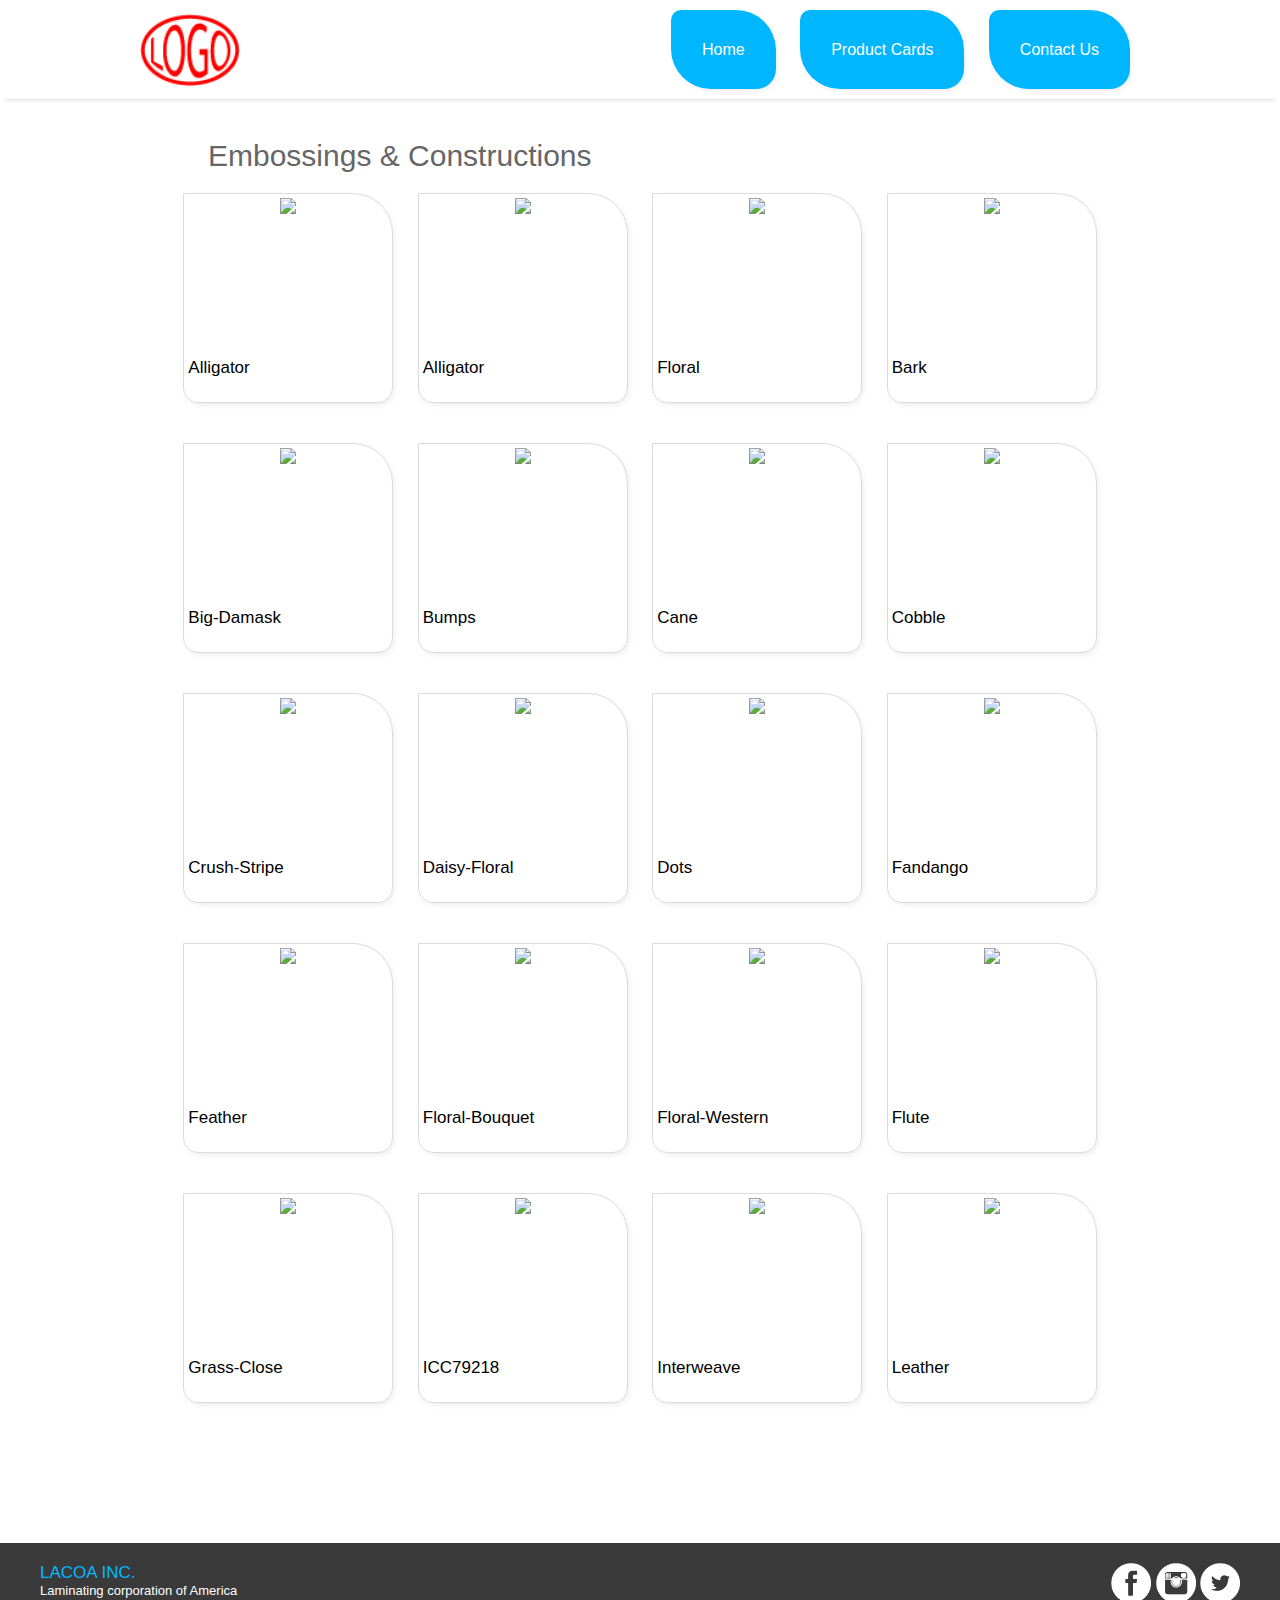
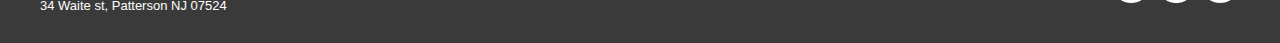
==== product.html @ 24aeb46d "Uploading preview" ====
<!DOCTYPE html>
<html>
	<head>
		<title>LACOA, Inc.</title>
		<meta name="description" content="Lacoa, Inc. We laminate and emboss materials suitable for the belt, binding, wall covering, loose-leaf, garment, display, applications and specialty items industries.">
		<meta charset="UTF-8">
		<link rel="stylesheet" href="style.css">
		<link rel="stylesheet" href="animate.css">
		<link rel="stylesheet" href="lightbox/css/lightbox.css">
	</head>
	<script type="text/javascript" src="https://cdnjs.cloudflare.com/ajax/libs/wow/1.1.2/wow.min.js"></script>
	<script>
		 new WOW().init();
	</script>
	<script src="lightbox/js/jquery-1.11.0.min.js"></script>
	<script src="lightbox/js/lightbox.min.js"></script>
	<body>
		<div id="header">
			<div id="nav">
					<div id="logo">
						<img src="images/logo.png" width="100px" alt="logo" />
					</div> <!-- ENd of #logo -->
					<div id="blues">
						<a id="large" href="index.html">Home</a>
						<a id="large" href="product.html">Product Cards</a>
						<a id="large" href="contact.html">Contact Us</a>
					</div>
			</div> <!--END of #nav-->
		</div><!--END of #header -->
		<div id="content">
			<div id="productSection">
				<p id="productTitle">Embossings & Constructions</p>
				<p id="productDescription"></p>
				<div id="productContainer">
						<div id="cards">
							<div class="imgBox">
								<a href="images/round1/alligatorSW-(c).jpg" data-lightbox="Embossings & Constructions" data-title="Alligator">
								<img src="images/round1/alligatorSW-(c).jpg" atl="Alligator" class="cardsImg"/></a>
							</div><!-- END of .imgBox -->
							<p id="cardDes">Alligator</p>
						</div><!--END of #cards-->
					<div id="cards">
						<div class="imgBox">
							<a href="images/round1/alligatorSW.jpg" data-lightbox="Embossings & Constructions" data-title="Alligator">
								<img src="images/round1/alligatorSW.jpg" atl="Alligator" class="cardsImg"/></a>
						</div><!-- END of .imgBox -->
						<p id="cardDes">Alligator</p>
					</div><!--END of #cards-->
					<div id="cards">
						<div class="imgBox">
							<img src="images/round1/aztec-floral.jpg" atl="Floral" class="cardsImg"/>
						</div><!-- END of .imgBox -->
						<p id="cardDes">Floral</p>
					</div><!--END of #cards-->
					<div id="cards">
						<div class="imgBox">
							<img src="images/round1/bark.jpg" atl="Bark" class="cardsImg"/>
						</div><!-- END of .imgBox -->
						<p id="cardDes">Bark</p>
					</div><!--END of #cards-->
					<div id="cards">
						<div class="imgBox">
							<img src="images/round1/big-damask.jpg" atl="Big-Damask" class="cardsImg"/>
						</div><!-- END of .imgBox -->
						<p id="cardDes">Big-Damask</p>
					</div><!--END of #cards-->
					<div id="cards">
						<div class="imgBox">
							<img src="images/round1/bumps.jpg" atl="Bumps" class="cardsImg"/>
						</div><!-- END of .imgBox -->
						<p id="cardDes">Bumps</p>
					</div><!--END of #cards-->
					<div id="cards">
						<div class="imgBox">
							<img src="images/round1/cane.jpg" atl="Cane" class="cardsImg"/>
						</div><!-- END of .imgBox -->
						<p id="cardDes">Cane</p>
					</div><!--END of #cards-->
					<div id="cards">
						<div class="imgBox">
							<img src="images/round1/cobble.jpg" atl="Cobble" class="cardsImg"/>
						</div><!-- END of .imgBox -->
						<p id="cardDes">Cobble</p>
					</div><!--END of #cards-->
					<div id="cards">
						<div class="imgBox">
							<img src="images/round1/crush-stripe.jpg" atl="Crush-stripe" class="cardsImg"/>
						</div><!-- END of .imgBox -->
						<p id="cardDes">Crush-Stripe</p>
					</div><!--END of #cards-->
					<div id="cards">
						<div class="imgBox">
							<img src="images/round1/daisy-floral.jpg" atl="Daisy-Floral" class="cardsImg"/>
						</div><!-- END of .imgBox -->
						<p id="cardDes">Daisy-Floral</p>
					</div><!--END of #cards-->
					<div id="cards">
						<div class="imgBox">
							<img src="images/round1/dots.jpg" atl="Dots" class="cardsImg"/>
						</div><!-- END of .imgBox -->
						<p id="cardDes">Dots</p>
					</div><!--END of #cards-->
					<div id="cards">
						<div class="imgBox">
							<img src="images/round1/fandango.jpg" atl="Fandango" class="cardsImg"/>
						</div><!-- END of .imgBox -->
						<p id="cardDes">Fandango</p>
					</div><!--END of #cards-->
					<div id="cards">
						<div class="imgBox">
							<img src="images/round1/feather.jpg" atl="feather" class="cardsImg"/>
						</div><!-- END of .imgBox -->
						<p id="cardDes">Feather</p>
					</div><!--END of #cards-->
					<div id="cards">
						<div class="imgBox">
							<img src="images/round1/floral-bouquet.jpg" atl="Floral-Bouquet" class="cardsImg"/>
						</div><!-- END of .imgBox -->
						<p id="cardDes">Floral-Bouquet</p>
					</div><!--END of #cards-->
					<div id="cards">
						<div class="imgBox">
							<img src="images/round1/floral-western.jpg" atl="Floral-Western" class="cardsImg"/>
						</div><!-- END of .imgBox -->
						<p id="cardDes">Floral-Western</p>
					</div><!--END of #cards-->
					<div id="cards">
						<div class="imgBox">
							<img src="images/round1/flute.jpg" atl="Flute" class="cardsImg"/>
						</div><!-- END of .imgBox -->
						<p id="cardDes">Flute</p>
					</div><!--END of #cards-->
					<div id="cards">
						<div class="imgBox">
							<img src="images/round1/grass-close.jpg" atl="Grass-Close" class="cardsImg"/>
						</div><!-- END of .imgBox -->
						<p id="cardDes">Grass-Close</p>
					</div><!--END of #cards-->
					<div id="cards">
						<div class="imgBox">
							<img src="images/round1/ICC79218.jpg" atl="ICC79218" class="cardsImg"/>
						</div><!-- END of .imgBox -->
						<p id="cardDes">ICC79218</p>
					</div><!--END of #cards-->
					<div id="cards">
						<div class="imgBox">
							<img src="images/round1/Interweave.jpg" atl="Interweave" class="cardsImg"/>
						</div><!-- END of .imgBox -->
						<p id="cardDes">Interweave</p>
					</div><!--END of #cards-->
					<div id="cards">
						<div class="imgBox">
							<img src="images/round1/leather.jpg" atl="Leather" class="cardsImg"/>
						</div><!-- END of .imgBox -->
						<p id="cardDes">Leather</p>
					</div><!--END of #cards-->
				</div><!--END of #productContainer -->
			</div><!--END of #productSection -->
		</div> <!--END of #content-->
		<div id="footer">
				<div id="nameFooter" class="name_footer">
				<p class="compFooter white">LACOA INC.</p>
				<p class="des white">Laminating corporation of America</p>
				<p class="des white">34 Waite st, Patterson NJ 07524</p>
			</div> <!-- END of #name -->
			<div id="socialFooter" class="solcialFooter">
				<img class="socialSize" src="images/facebook_white.png" alt="fallow us on facebook" />
				<img class="socialSize" src="images/instagram_white.png" alt="fallow us on instagram" />
				<img class="socialSize" src="images/twitter_white.png" alt="fallow us on twitter" />
			</div><!--END of #social -->
			<br id="clear"/>
		</div> <!--End of #footer-->
	</body>
</html>
---- style.css ----
html{
	min-width: 960px;
}
*{
	margin: 0px;
	padding: 0px;
	text-align: center;
	font-family: sans-serif;
	margin-left: auto;
	margin-right: auto;
	list-style-type: none;
	font-family: helvetica;
}
a {
	color: #FFFFFF;
	text-decoration: none;
}
#clear {
	clear:both;
}
.line {
	background-color: #3a3a3a;
	min-width: 1000px;
}
#name{
	margin-left: 200px;
	padding: 15px;
	float:left;
}
.white{
	color:#FFFFFF;
}
.comp{
	font-size: 17px;
	font-weight: 500;
	text-align: left;
}
.des{
	font-size: 13px;
	font-weight:200;
	text-align: left;
}
#social{
	float:right;
	height: 40px;
	padding-top: 15px;
	margin-right: 225px;
}
.socialSize{
	height:40px;
	width:auto;
	-webkit-transition: .4s; /* Safari 3.1 to 6.0 */
    transition: .4s;
}
.socialSize:hover{
	height:45px;
	width:auto;
}
#header{
	padding-bottom: 10px;
	box-shadow: 0px 5px 5px -5px #cccccc;
}
#nav {
	padding-top: 10px;
	width: 1000px;
	color: white;
	height:79px;
}
#large:hover{
	color: #ffffff;
	background-color: #ff0000;
	text-decoration: none;
	border-radius: 50px;

}
a:active{
	color:#FFFFFF;
	background-color: #ff0000;
}
#content {
	width:100%;
}

#logo{
	margin-top: 4px;
	float:left;
	height:auto;
}
#blues{
	float:right;
}
#large {
	box-sizing: border-box;
	padding: 31px;
	position:relative;
	top: 31px;
	border-radius: 10px 40px 20px;
	background-color: #00b7ff;
	-webkit-transition: 1s; /* Safari 3.1 to 6.0 */
    transition: 1s;
    margin-right: 10px;
    margin-left: 10px;
    box-shadow: 2px 3px 10px -5px #cccccc;
}
#intro {
	width: 100%;
	background-image: url('images/back.jpg');
	background-repeat: no-repeat;
	background-size: 100%;
	background-position: center;
	height: 680px;
}
#about{
	text-align: justify;
	font-size: 17px;
	font-family: sans-serif;
	font-weight: 200;
	line-height: 150%;
	padding: 35px;
	position: relative;
	top: 20%;
	width:30%;
	margin-right: auto;
	margin-left: auto;
	background-color: rgba(255,255,255,.8);
	border-radius: 10px 50px 20px;
	animation: fade 3.5s ;
	-webkit-animation: fade 3.5s ;
}
@-webkit-keyframes fade {
		from{
			opacity: 0;
		}
		to{
			opacity: 1;
		}
}
@keyframes fade {
		from{
			opacity: 0;
		}
		to{
			opacity: 1;
		}
}
a{
	-webkit-transition: 1s; /* Safari 3.1 to 6.0 */
    transition: 1s;
}
#down {
	position: relative;
	top: 200px;
	animation: grow 2s infinite;
	-webkit-animation: grow 1s infinite;
	animation-direction:alternate;
	-webkit-animation-direction:alternate;
	-webkit-transition: .4s; /* Safari 3.1 to 6.0 */
    transition: .4s;
}
/* Chrome, Safari, Opera */
@-webkit-keyframes grow {
    from {top:200px;
    	height:auto;
    	background-color: #00b7ff;
		border-radius: 50px;
		}
    to {top:205px;
    	height:auto;}
}

@keyframes grow {
    from {top:200px;
    	height:auto;
    	background-color: #00b7ff;
		border-radius: 50px;}
    to {top:205px;
    	height:auto;}
}
#detail{
	height: 50vh;
	min-width: 1000px; 
	width:70vw;
}
#container1{
	padding:40px;
	border-bottom-style: solid;
	border-bottom-color: #00b7ff;
	border-bottom-width: 1px;
	height: 300px;
}
.specific{
	position: relative;
	width:200px;
	background-color: #f9f9f9;
	float:left;
	margin-left:25px;
	height:298px;
	-webkit-transition: .7s ; /* Safari 3.1 to 6.0 */
    transition: .7s ;
    -o-transition: .7s;
    box-shadow: 2px 3px 10px -5px #cccccc;
    border-radius:30px 0px 50px;
}
.specific:hover{
	position:relative;
	bottom: 20px;
	background-color:#ffffff;
}
.title{
	vertical-align: center;
	box-sizing:border-box;
	height:70px;
	background-color: #ff5500;
	color:#ffffff;
	font-size: 18px;
	padding-top: 20px;
	padding-bottom: 20px;
	font-weight: 700;
}
.holder{
	padding:10px;
	color: #ff5500;
	font-size: 14px;
}
.individuals{
	text-align: left;
	padding-top: 10px;
	padding-left: 10px;
}
#history{
	margin-top: 80px;
	min-width: 1000px;
	text-align: left;
}
#histContainer{
	width: 50%;
}
#histTitle{
	float: left;
	text-align: left;
	color:#ffffff;
	font-size: 20px;
	margin-bottom: 20px;
	padding: 10px;
	background-color: #00b7ff;
	border-radius: 30px;
	width: 200px;
}
#hist{
	text-align:justify;
	color: #6c6d6d;
	line-height: 150%;
	font-weight: 200;
	font-size: 17px;
}
#footer{
	margin-top: 100px;
	background-color: #3a3a3a;
	height: 100px;
	min-width: 1000px;
}
#socialFooter{
	margin-top: 20px;
	padding-right: 40px;
	float:right;
}
#nameFooter{
	margin-top: 20px;
	padding-left: 40px;
	float: left;
}
.compFooter{
	font-size: 17px;
	font-weight: 500;
	text-align: left;
	color:#00b7ff;
}
/* Product */
#productSection{
	padding-top: 40px;
	min-width: 1000px;
	width:80vw;
}
#productContainer{
	margin-top: 20px;
}
#productTitle {
	margin-left: 80px;
	font-size: 30px;
	text-align: left;
	color:#666666;
	font-weight: 200;
}
#cards{
	position: relative;
	margin-bottom: 40px;
	margin-left: 10px;
	margin-right: 10px;
	display: inline-block;
	vertical-align: middle;
	overflow:hidden;
	height:200px;
	width:200px;
	-webkit-transition: .7s ; /* Safari 3.1 to 6.0 */
    transition: .7s ;
    -o-transition: .7s;
	border-style: solid;
	border-color: #dbdbdb;
	border-width: 1px;
	padding: 4px;
	border-radius:  0px 40px 15px 15px;
	box-shadow: 2px 3px 10px -5px #cccccc;
}
#cards:hover{
	position: relative;
	bottom:10px;
	direction: alternate;
}
#cardDes{
	padding-top: 10px;
	text-align: left;
	font-weight: 200;
	font-size: 17px;
}
.imgBox{
	width:200px;
	height:150px;
	overflow: hidden;
	border-radius:  0px 36px 0px 0px;
}
.cardsImg{
	width: 100%;
	height: auto;
}
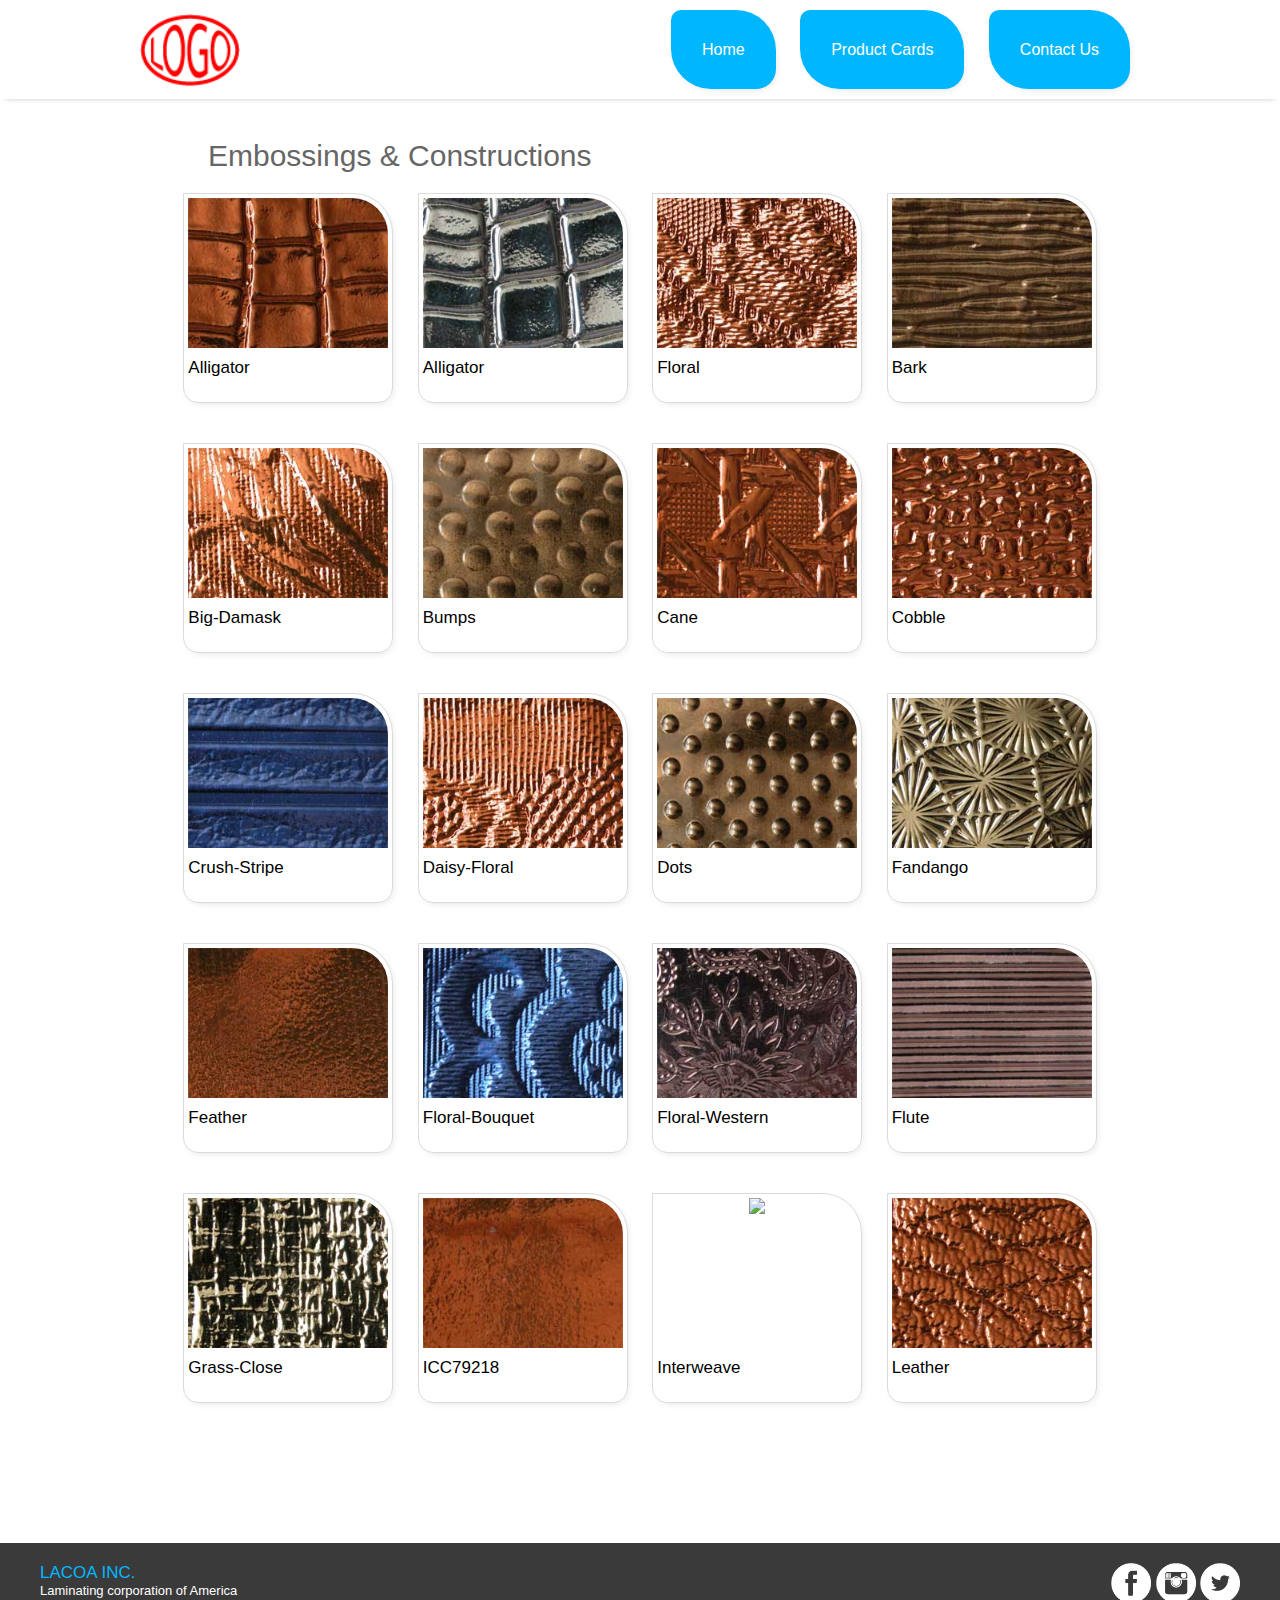
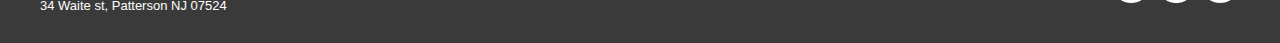
==== commit d2ed85fa: "changed images" ====
--- a/product.html
+++ b/product.html
@@ -34,123 +34,123 @@
 				<div id="productContainer">
 						<div id="cards">
 							<div class="imgBox">
-								<a href="images/round1/alligatorSW-(c).jpg" data-lightbox="Embossings & Constructions" data-title="Alligator">
-								<img src="images/round1/alligatorSW-(c).jpg" atl="Alligator" class="cardsImg"/></a>
+								<a href="images/round/alligatorSW-(c).jpg" data-lightbox="Embossings & Constructions" data-title="Alligator">
+								<img src="images/round/alligatorSW-(c).jpg" atl="Alligator" class="cardsImg"/></a>
 							</div><!-- END of .imgBox -->
 							<p id="cardDes">Alligator</p>
 						</div><!--END of #cards-->
 					<div id="cards">
 						<div class="imgBox">
-							<a href="images/round1/alligatorSW.jpg" data-lightbox="Embossings & Constructions" data-title="Alligator">
-								<img src="images/round1/alligatorSW.jpg" atl="Alligator" class="cardsImg"/></a>
+							<a href="images/round/alligatorSW.jpg" data-lightbox="Embossings & Constructions" data-title="Alligator">
+								<img src="images/round/alligatorSW.jpg" atl="Alligator" class="cardsImg"/></a>
 						</div><!-- END of .imgBox -->
 						<p id="cardDes">Alligator</p>
 					</div><!--END of #cards-->
 					<div id="cards">
 						<div class="imgBox">
-							<img src="images/round1/aztec-floral.jpg" atl="Floral" class="cardsImg"/>
+							<img src="images/round/aztec-floral.jpg" atl="Floral" class="cardsImg"/>
 						</div><!-- END of .imgBox -->
 						<p id="cardDes">Floral</p>
 					</div><!--END of #cards-->
 					<div id="cards">
 						<div class="imgBox">
-							<img src="images/round1/bark.jpg" atl="Bark" class="cardsImg"/>
+							<img src="images/round/bark.jpg" atl="Bark" class="cardsImg"/>
 						</div><!-- END of .imgBox -->
 						<p id="cardDes">Bark</p>
 					</div><!--END of #cards-->
 					<div id="cards">
 						<div class="imgBox">
-							<img src="images/round1/big-damask.jpg" atl="Big-Damask" class="cardsImg"/>
+							<img src="images/round/big-damask.jpg" atl="Big-Damask" class="cardsImg"/>
 						</div><!-- END of .imgBox -->
 						<p id="cardDes">Big-Damask</p>
 					</div><!--END of #cards-->
 					<div id="cards">
 						<div class="imgBox">
-							<img src="images/round1/bumps.jpg" atl="Bumps" class="cardsImg"/>
+							<img src="images/round/bumps.jpg" atl="Bumps" class="cardsImg"/>
 						</div><!-- END of .imgBox -->
 						<p id="cardDes">Bumps</p>
 					</div><!--END of #cards-->
 					<div id="cards">
 						<div class="imgBox">
-							<img src="images/round1/cane.jpg" atl="Cane" class="cardsImg"/>
+							<img src="images/round/cane.jpg" atl="Cane" class="cardsImg"/>
 						</div><!-- END of .imgBox -->
 						<p id="cardDes">Cane</p>
 					</div><!--END of #cards-->
 					<div id="cards">
 						<div class="imgBox">
-							<img src="images/round1/cobble.jpg" atl="Cobble" class="cardsImg"/>
+							<img src="images/round/cobble.jpg" atl="Cobble" class="cardsImg"/>
 						</div><!-- END of .imgBox -->
 						<p id="cardDes">Cobble</p>
 					</div><!--END of #cards-->
 					<div id="cards">
 						<div class="imgBox">
-							<img src="images/round1/crush-stripe.jpg" atl="Crush-stripe" class="cardsImg"/>
+							<img src="images/round/crush-stripe.jpg" atl="Crush-stripe" class="cardsImg"/>
 						</div><!-- END of .imgBox -->
 						<p id="cardDes">Crush-Stripe</p>
 					</div><!--END of #cards-->
 					<div id="cards">
 						<div class="imgBox">
-							<img src="images/round1/daisy-floral.jpg" atl="Daisy-Floral" class="cardsImg"/>
+							<img src="images/round/daisy-floral.jpg" atl="Daisy-Floral" class="cardsImg"/>
 						</div><!-- END of .imgBox -->
 						<p id="cardDes">Daisy-Floral</p>
 					</div><!--END of #cards-->
 					<div id="cards">
 						<div class="imgBox">
-							<img src="images/round1/dots.jpg" atl="Dots" class="cardsImg"/>
+							<img src="images/round/dots.jpg" atl="Dots" class="cardsImg"/>
 						</div><!-- END of .imgBox -->
 						<p id="cardDes">Dots</p>
 					</div><!--END of #cards-->
 					<div id="cards">
 						<div class="imgBox">
-							<img src="images/round1/fandango.jpg" atl="Fandango" class="cardsImg"/>
+							<img src="images/round/fandango.jpg" atl="Fandango" class="cardsImg"/>
 						</div><!-- END of .imgBox -->
 						<p id="cardDes">Fandango</p>
 					</div><!--END of #cards-->
 					<div id="cards">
 						<div class="imgBox">
-							<img src="images/round1/feather.jpg" atl="feather" class="cardsImg"/>
+							<img src="images/round/feather.jpg" atl="feather" class="cardsImg"/>
 						</div><!-- END of .imgBox -->
 						<p id="cardDes">Feather</p>
 					</div><!--END of #cards-->
 					<div id="cards">
 						<div class="imgBox">
-							<img src="images/round1/floral-bouquet.jpg" atl="Floral-Bouquet" class="cardsImg"/>
+							<img src="images/round/floral-bouquet.jpg" atl="Floral-Bouquet" class="cardsImg"/>
 						</div><!-- END of .imgBox -->
 						<p id="cardDes">Floral-Bouquet</p>
 					</div><!--END of #cards-->
 					<div id="cards">
 						<div class="imgBox">
-							<img src="images/round1/floral-western.jpg" atl="Floral-Western" class="cardsImg"/>
+							<img src="images/round/floral-western.jpg" atl="Floral-Western" class="cardsImg"/>
 						</div><!-- END of .imgBox -->
 						<p id="cardDes">Floral-Western</p>
 					</div><!--END of #cards-->
 					<div id="cards">
 						<div class="imgBox">
-							<img src="images/round1/flute.jpg" atl="Flute" class="cardsImg"/>
+							<img src="images/round/flute.jpg" atl="Flute" class="cardsImg"/>
 						</div><!-- END of .imgBox -->
 						<p id="cardDes">Flute</p>
 					</div><!--END of #cards-->
 					<div id="cards">
 						<div class="imgBox">
-							<img src="images/round1/grass-close.jpg" atl="Grass-Close" class="cardsImg"/>
+							<img src="images/round/grass-close.jpg" atl="Grass-Close" class="cardsImg"/>
 						</div><!-- END of .imgBox -->
 						<p id="cardDes">Grass-Close</p>
 					</div><!--END of #cards-->
 					<div id="cards">
 						<div class="imgBox">
-							<img src="images/round1/ICC79218.jpg" atl="ICC79218" class="cardsImg"/>
+							<img src="images/round/ICC79218.jpg" atl="ICC79218" class="cardsImg"/>
 						</div><!-- END of .imgBox -->
 						<p id="cardDes">ICC79218</p>
 					</div><!--END of #cards-->
 					<div id="cards">
 						<div class="imgBox">
-							<img src="images/round1/Interweave.jpg" atl="Interweave" class="cardsImg"/>
+							<img src="images/round/Interweave.jpg" atl="Interweave" class="cardsImg"/>
 						</div><!-- END of .imgBox -->
 						<p id="cardDes">Interweave</p>
 					</div><!--END of #cards-->
 					<div id="cards">
 						<div class="imgBox">
-							<img src="images/round1/leather.jpg" atl="Leather" class="cardsImg"/>
+							<img src="images/round/leather.jpg" atl="Leather" class="cardsImg"/>
 						</div><!-- END of .imgBox -->
 						<p id="cardDes">Leather</p>
 					</div><!--END of #cards-->
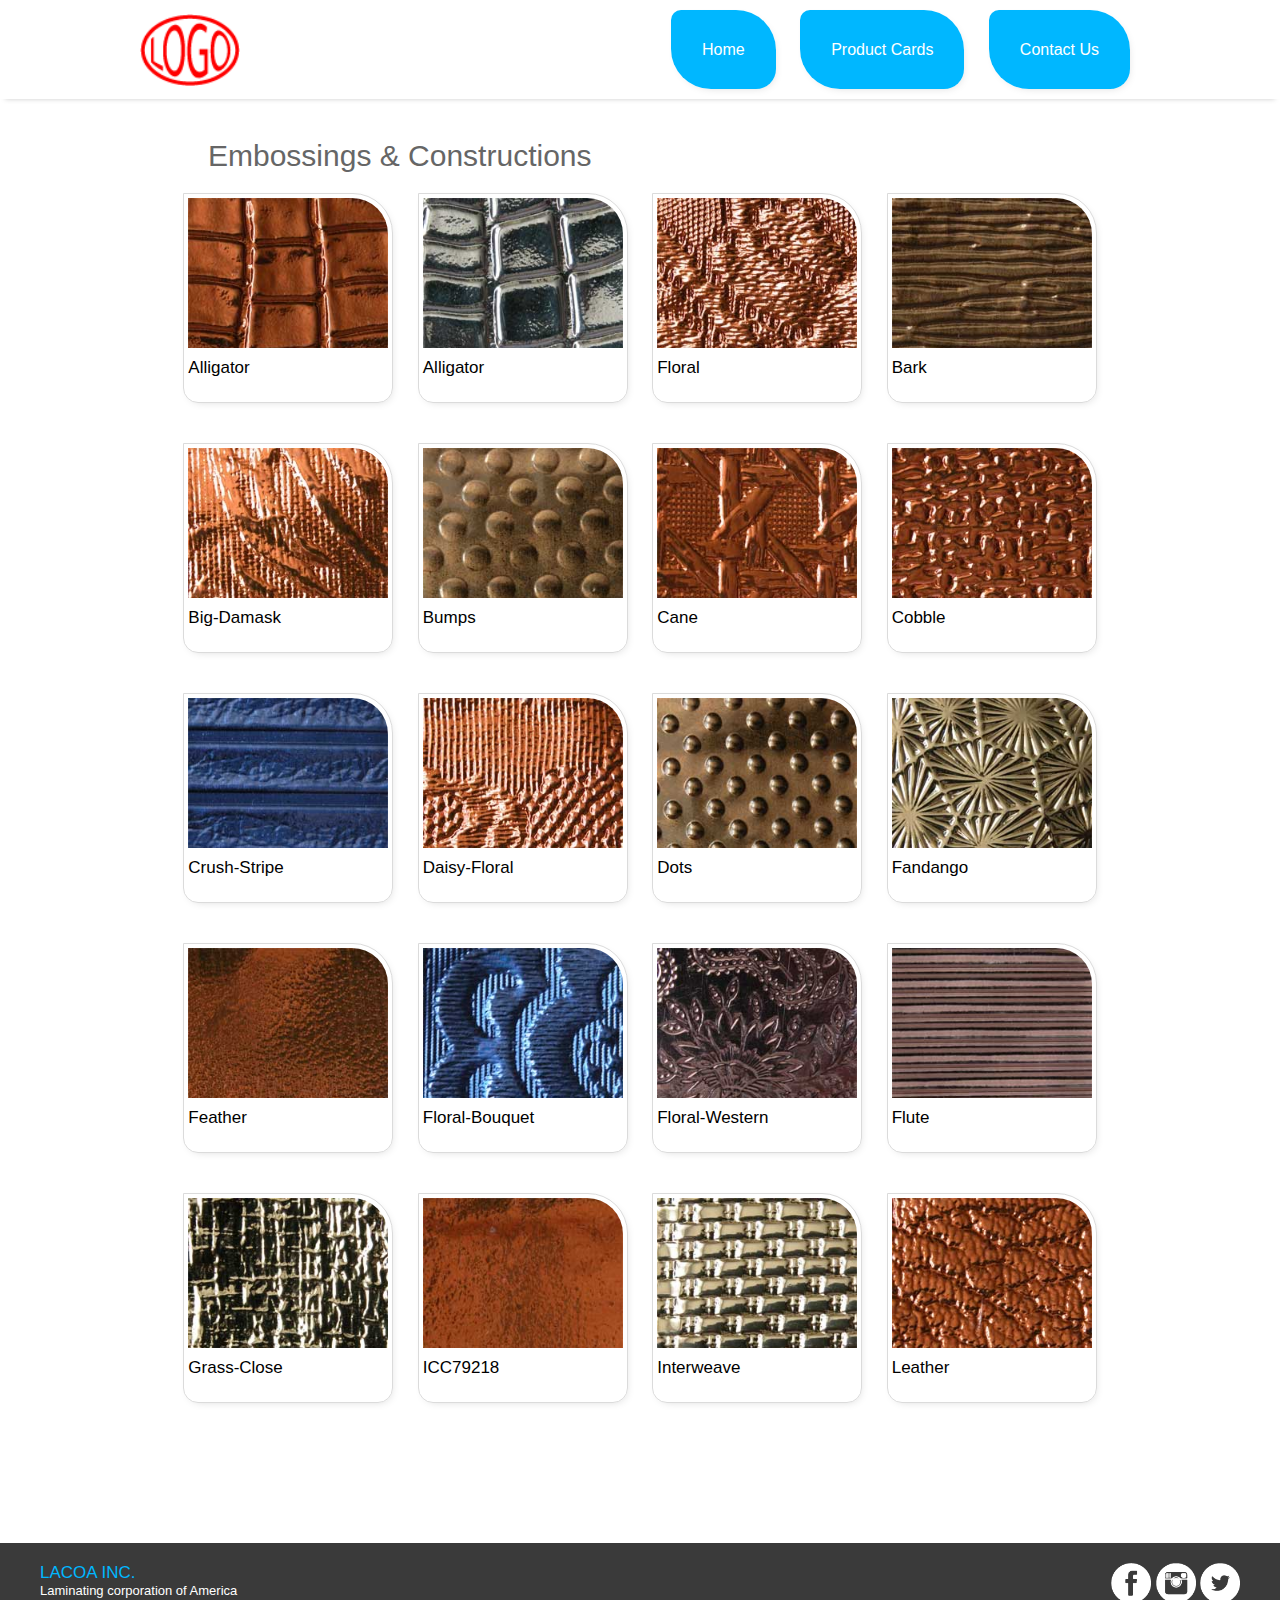
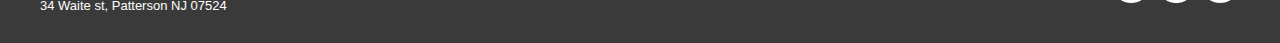
==== commit f0bd6f1e: "changed name of file" ====
--- a/product.html
+++ b/product.html
@@ -144,7 +144,7 @@
 					</div><!--END of #cards-->
 					<div id="cards">
 						<div class="imgBox">
-							<img src="images/round/Interweave.jpg" atl="Interweave" class="cardsImg"/>
+							<img src="images/round/interweave.jpg" atl="Interweave" class="cardsImg"/>
 						</div><!-- END of .imgBox -->
 						<p id="cardDes">Interweave</p>
 					</div><!--END of #cards-->
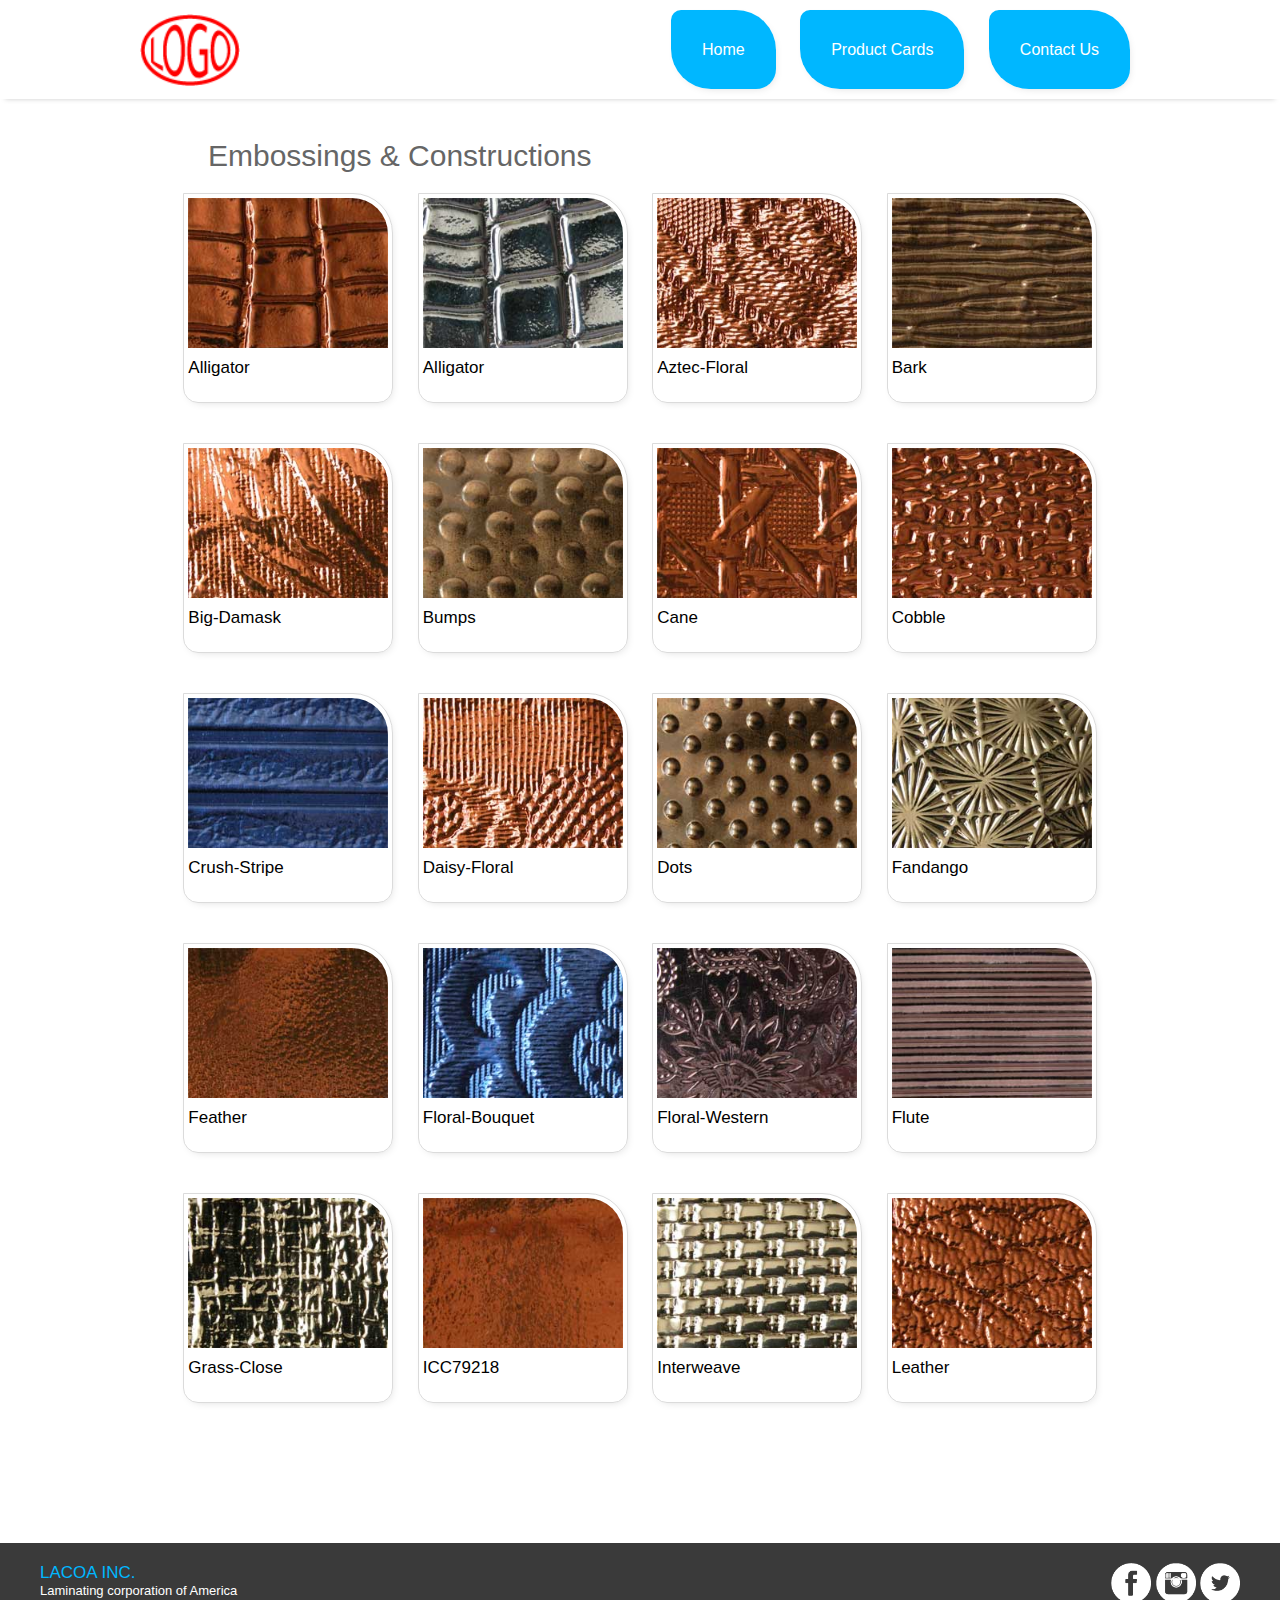
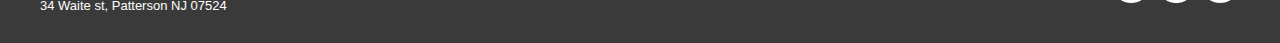
==== commit 438f1e94: "Wrapped cards around lightbox code" ====
--- a/product.html
+++ b/product.html
@@ -48,109 +48,127 @@
 					</div><!--END of #cards-->
 					<div id="cards">
 						<div class="imgBox">
-							<img src="images/round/aztec-floral.jpg" atl="Floral" class="cardsImg"/>
+							<a href="images/round/aztec-floral.jpg" data-lightbox="Embossings & Constructions" data-title="Aztec-Floral">
+								<img src="images/round/aztec-floral.jpg" atl="Aztec-Floral" class="cardsImg"/></a>
 						</div><!-- END of .imgBox -->
-						<p id="cardDes">Floral</p>
+						<p id="cardDes">Aztec-Floral</p>
 					</div><!--END of #cards-->
 					<div id="cards">
 						<div class="imgBox">
-							<img src="images/round/bark.jpg" atl="Bark" class="cardsImg"/>
+							<a href="images/round/bark.jpg" data-lightbox="Embossings & Constructions" data-title="Bark">
+								<img src="images/round/bark.jpg" atl="Bark" class="cardsImg"/></a>
 						</div><!-- END of .imgBox -->
 						<p id="cardDes">Bark</p>
 					</div><!--END of #cards-->
 					<div id="cards">
 						<div class="imgBox">
-							<img src="images/round/big-damask.jpg" atl="Big-Damask" class="cardsImg"/>
+							<a href="images/round/big-damask.jpg" data-lightbox="Embossings & Constructions" data-title="Big-Damask">
+								<img src="images/round/big-damask.jpg" atl="Big-Damask" class="cardsImg"/></a>
 						</div><!-- END of .imgBox -->
 						<p id="cardDes">Big-Damask</p>
 					</div><!--END of #cards-->
 					<div id="cards">
 						<div class="imgBox">
-							<img src="images/round/bumps.jpg" atl="Bumps" class="cardsImg"/>
+							<a href="images/round/bumps.jpg" data-lightbox="Embossings & Constructions" data-title="Bumps">
+								<img src="images/round/bumps.jpg" atl="Bumps" class="cardsImg"/></a>
 						</div><!-- END of .imgBox -->
 						<p id="cardDes">Bumps</p>
 					</div><!--END of #cards-->
 					<div id="cards">
 						<div class="imgBox">
-							<img src="images/round/cane.jpg" atl="Cane" class="cardsImg"/>
+							<a href="images/round/cane.jpg" data-lightbox="Embossings & Constructions" data-title="Cane">
+								<img src="images/round/cane.jpg" atl="Cane" class="cardsImg"/></a>
 						</div><!-- END of .imgBox -->
 						<p id="cardDes">Cane</p>
 					</div><!--END of #cards-->
 					<div id="cards">
 						<div class="imgBox">
-							<img src="images/round/cobble.jpg" atl="Cobble" class="cardsImg"/>
+							<a href="images/round/cobble.jpg" data-lightbox="Embossings & Constructions" data-title="Cobble">
+								<img src="images/round/cobble.jpg" atl="Cobble" class="cardsImg"/></a>
 						</div><!-- END of .imgBox -->
 						<p id="cardDes">Cobble</p>
 					</div><!--END of #cards-->
 					<div id="cards">
 						<div class="imgBox">
-							<img src="images/round/crush-stripe.jpg" atl="Crush-stripe" class="cardsImg"/>
+							<a href="images/round/crush-stripe.jpg" data-lightbox="Embossings & Constructions" data-title="Crush-Stripe">
+								<img src="images/round/crush-stripe.jpg" atl="Crush-stripe" class="cardsImg"/></a>
 						</div><!-- END of .imgBox -->
 						<p id="cardDes">Crush-Stripe</p>
 					</div><!--END of #cards-->
 					<div id="cards">
 						<div class="imgBox">
-							<img src="images/round/daisy-floral.jpg" atl="Daisy-Floral" class="cardsImg"/>
+							<a href="images/round/daisy-floral.jpg" data-lightbox="Embossings & Constructions" data-title="Daisy-Floral">
+								<img src="images/round/daisy-floral.jpg" atl="Daisy-Floral" class="cardsImg"/></a>
 						</div><!-- END of .imgBox -->
 						<p id="cardDes">Daisy-Floral</p>
 					</div><!--END of #cards-->
 					<div id="cards">
 						<div class="imgBox">
-							<img src="images/round/dots.jpg" atl="Dots" class="cardsImg"/>
+							<a href="images/round/dots.jpg" data-lightbox="Embossings & Constructions" data-title="Dots">
+								<img src="images/round/dots.jpg" atl="Dots" class="cardsImg"/></a>
 						</div><!-- END of .imgBox -->
 						<p id="cardDes">Dots</p>
 					</div><!--END of #cards-->
 					<div id="cards">
 						<div class="imgBox">
-							<img src="images/round/fandango.jpg" atl="Fandango" class="cardsImg"/>
+							<a href="images/round/fandango.jpg" data-lightbox="Embossings & Constructions" data-title="Fandango">
+								<img src="images/round/fandango.jpg" atl="Fandango" class="cardsImg"/></a>
 						</div><!-- END of .imgBox -->
 						<p id="cardDes">Fandango</p>
 					</div><!--END of #cards-->
 					<div id="cards">
 						<div class="imgBox">
-							<img src="images/round/feather.jpg" atl="feather" class="cardsImg"/>
+							<a href="images/round/feather.jpg" data-lightbox="Embossings & Constructions" data-title="Feather">
+								<img src="images/round/feather.jpg" atl="feather" class="cardsImg"/></a>
 						</div><!-- END of .imgBox -->
 						<p id="cardDes">Feather</p>
 					</div><!--END of #cards-->
 					<div id="cards">
 						<div class="imgBox">
-							<img src="images/round/floral-bouquet.jpg" atl="Floral-Bouquet" class="cardsImg"/>
+							<a href="images/round/floral-bouquet.jpg" data-lightbox="Embossings & Constructions" data-title="Floral-Bouquet">
+								<img src="images/round/floral-bouquet.jpg" atl="Floral-Bouquet" class="cardsImg"/></a>
 						</div><!-- END of .imgBox -->
 						<p id="cardDes">Floral-Bouquet</p>
 					</div><!--END of #cards-->
 					<div id="cards">
 						<div class="imgBox">
-							<img src="images/round/floral-western.jpg" atl="Floral-Western" class="cardsImg"/>
+							<a href="images/round/floral-western.jpg" data-lightbox="Embossings & Constructions" data-title="Floral-Western">
+								<img src="images/round/floral-western.jpg" atl="Floral-Western" class="cardsImg"/></a>
 						</div><!-- END of .imgBox -->
 						<p id="cardDes">Floral-Western</p>
 					</div><!--END of #cards-->
 					<div id="cards">
 						<div class="imgBox">
-							<img src="images/round/flute.jpg" atl="Flute" class="cardsImg"/>
+							<a href="images/round/flute.jpg" data-lightbox="Embossings & Constructions" data-title="Flute">
+								<img src="images/round/flute.jpg" atl="Flute" class="cardsImg"/></a>
 						</div><!-- END of .imgBox -->
 						<p id="cardDes">Flute</p>
 					</div><!--END of #cards-->
 					<div id="cards">
 						<div class="imgBox">
-							<img src="images/round/grass-close.jpg" atl="Grass-Close" class="cardsImg"/>
+							<a href="images/round/grass-close.jpg" data-lightbox="Embossings & Constructions" data-title="Grass-Close">
+								<img src="images/round/grass-close.jpg" atl="Grass-Close" class="cardsImg"/></a>
 						</div><!-- END of .imgBox -->
 						<p id="cardDes">Grass-Close</p>
 					</div><!--END of #cards-->
 					<div id="cards">
 						<div class="imgBox">
-							<img src="images/round/ICC79218.jpg" atl="ICC79218" class="cardsImg"/>
+							<a href="images/round/ICC79218.jpg" data-lightbox="Embossings & Constructions" data-title="ICC79218">
+								<img src="images/round/ICC79218.jpg" atl="ICC79218" class="cardsImg"/></a>
 						</div><!-- END of .imgBox -->
 						<p id="cardDes">ICC79218</p>
 					</div><!--END of #cards-->
 					<div id="cards">
 						<div class="imgBox">
-							<img src="images/round/interweave.jpg" atl="Interweave" class="cardsImg"/>
+							<a href="images/round/interweave.jpg" data-lightbox="Embossings & Constructions" data-title="Interweave">
+								<img src="images/round/interweave.jpg" atl="Interweave" class="cardsImg"/></a>
 						</div><!-- END of .imgBox -->
 						<p id="cardDes">Interweave</p>
 					</div><!--END of #cards-->
 					<div id="cards">
 						<div class="imgBox">
-							<img src="images/round/leather.jpg" atl="Leather" class="cardsImg"/>
+							<a href="images/round/leather.jpg" data-lightbox="Embossings & Constructions" data-title="Leather">
+								<img src="images/round/leather.jpg" atl="Leather" class="cardsImg"/></a>
 						</div><!-- END of .imgBox -->
 						<p id="cardDes">Leather</p>
 					</div><!--END of #cards-->
--- a/style.css
+++ b/style.css
@@ -180,6 +180,8 @@
 	height: 50vh;
 	min-width: 1000px; 
 	width:70vw;
+	margin-left: auto;
+	margin-right: auto;
 }
 #container1{
 	padding:40px;
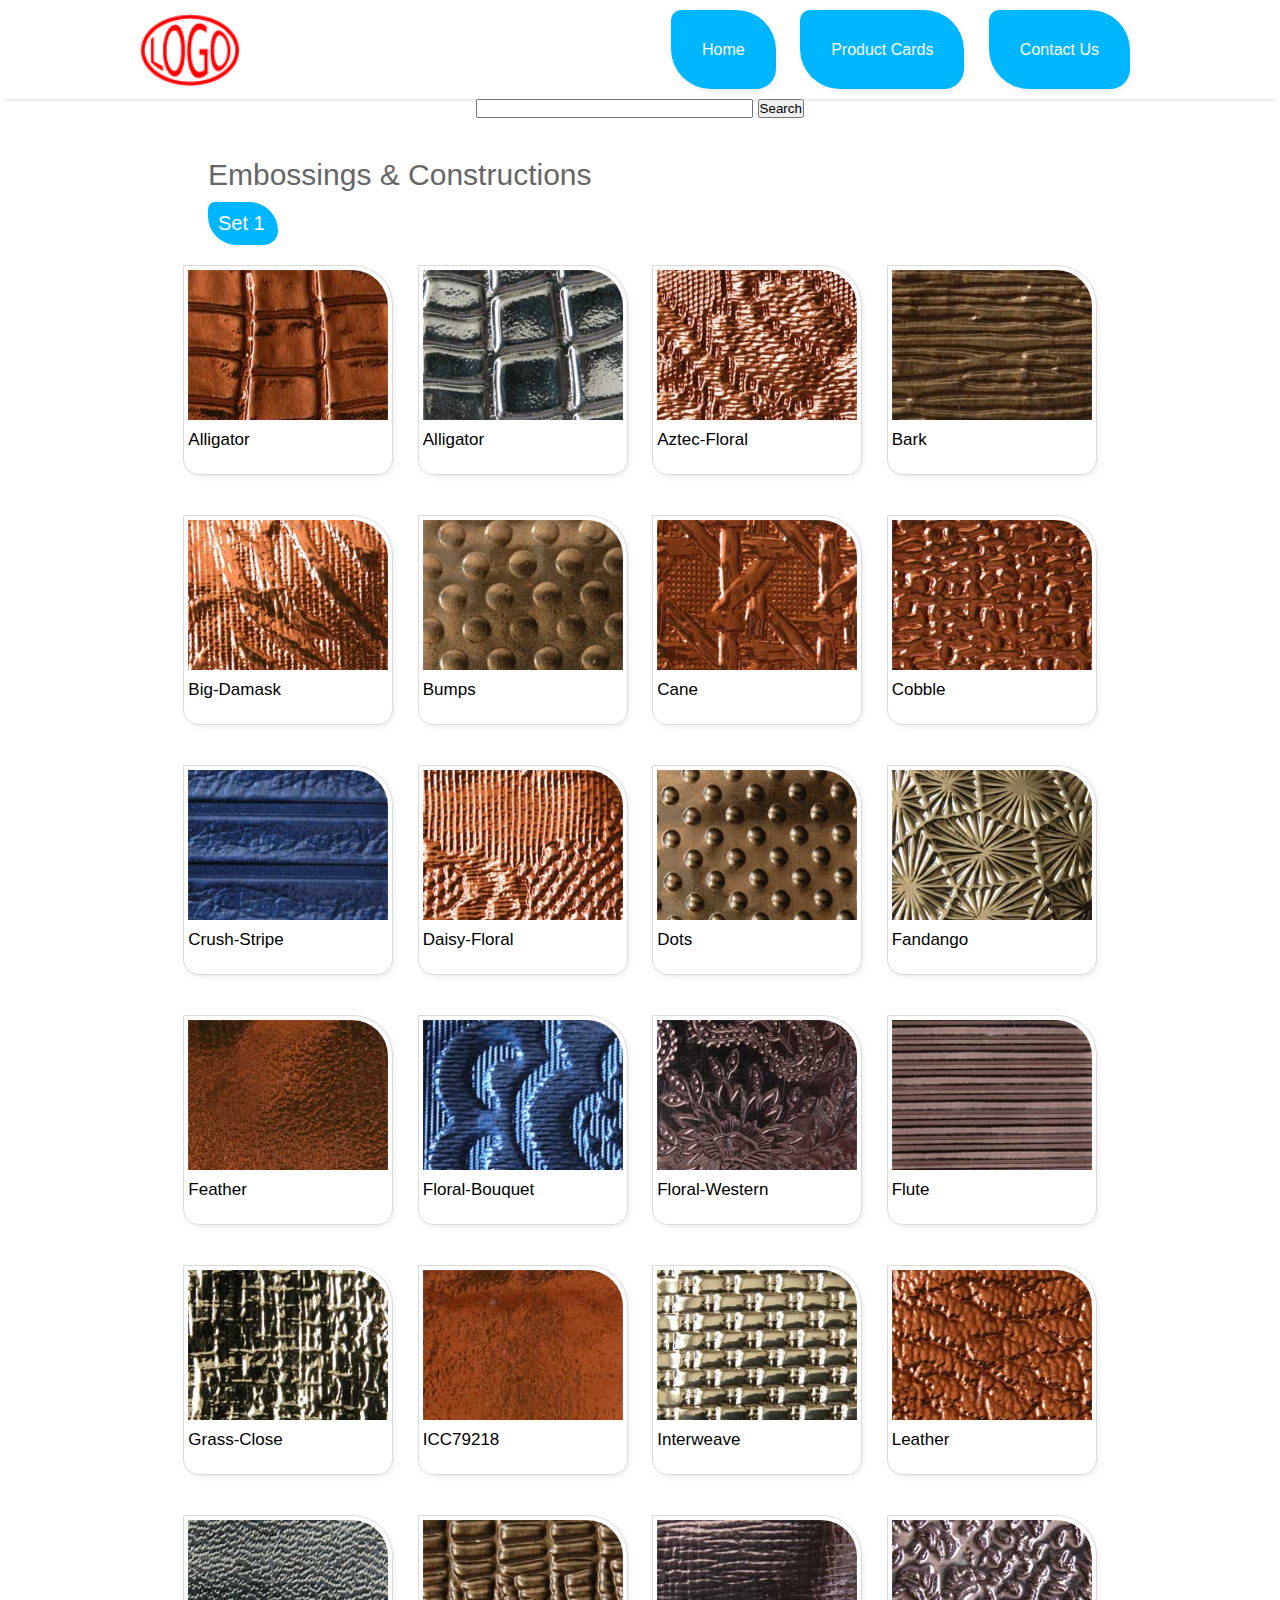
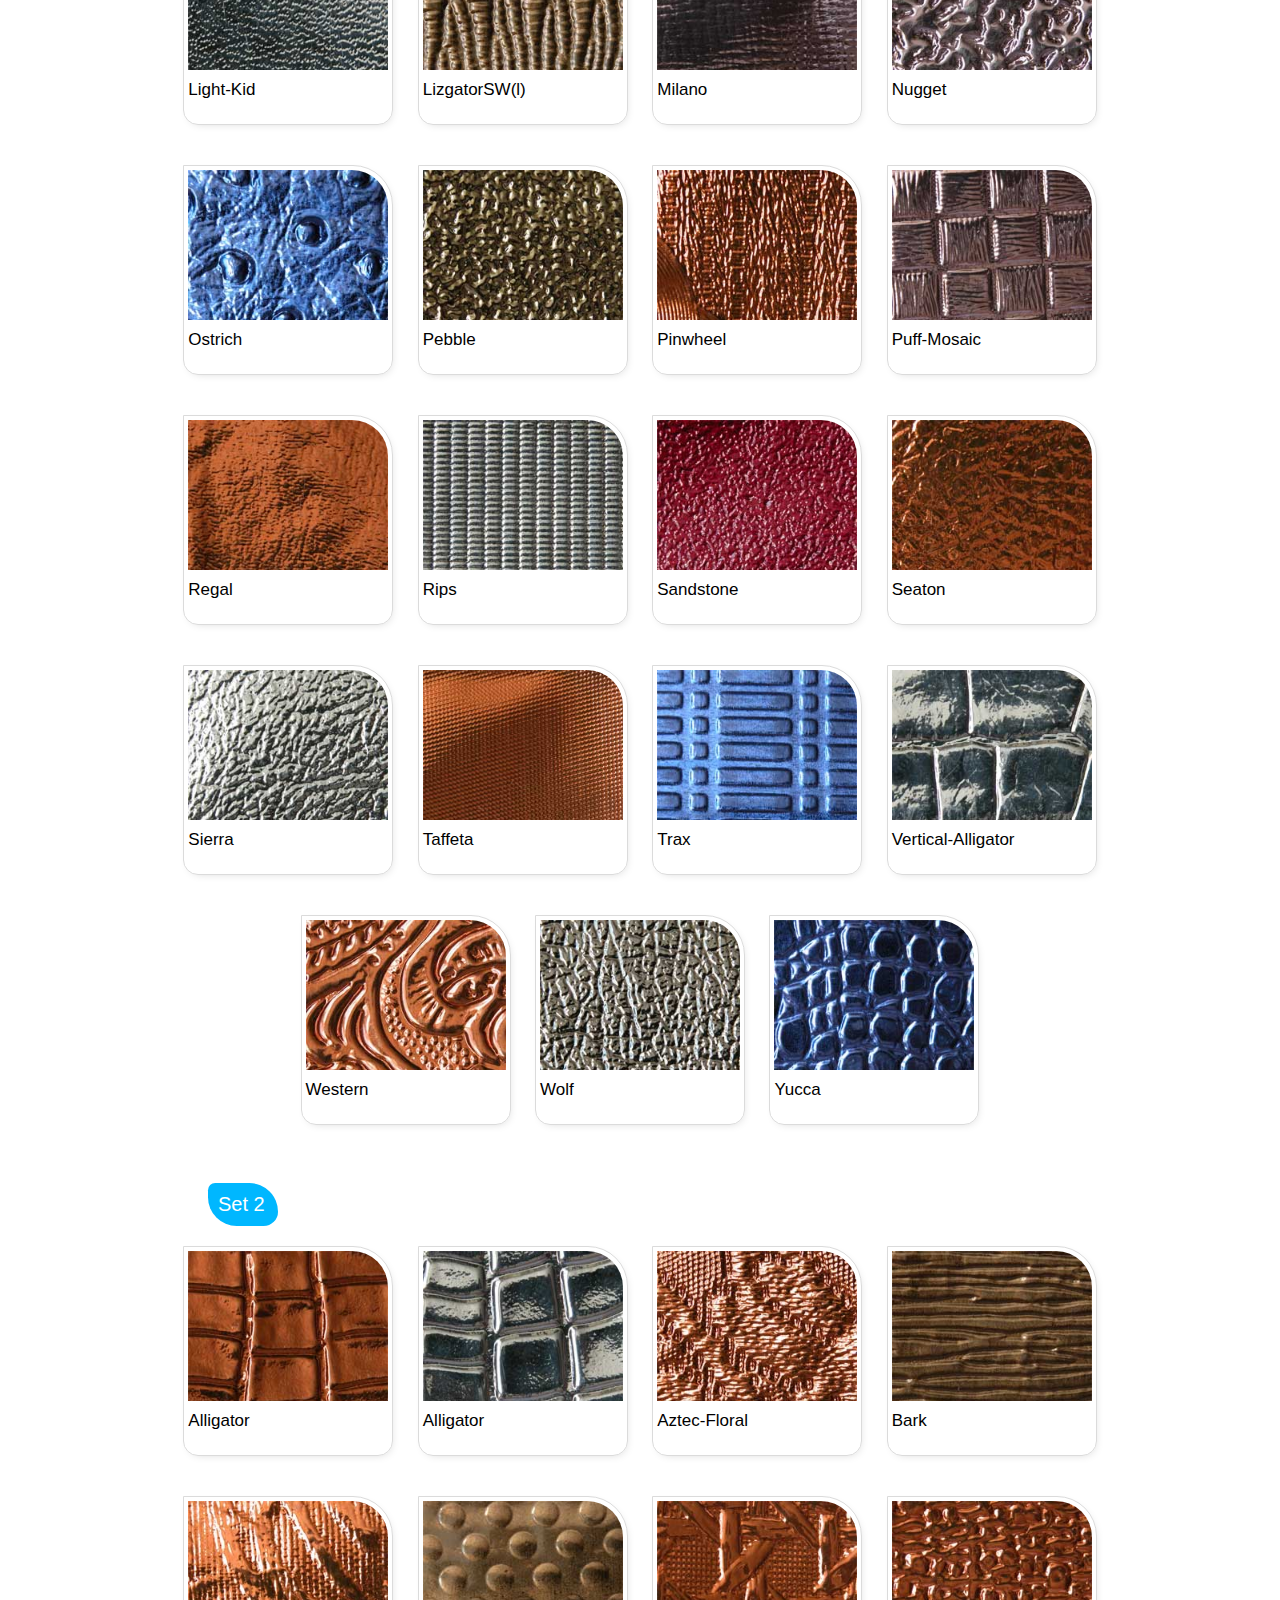
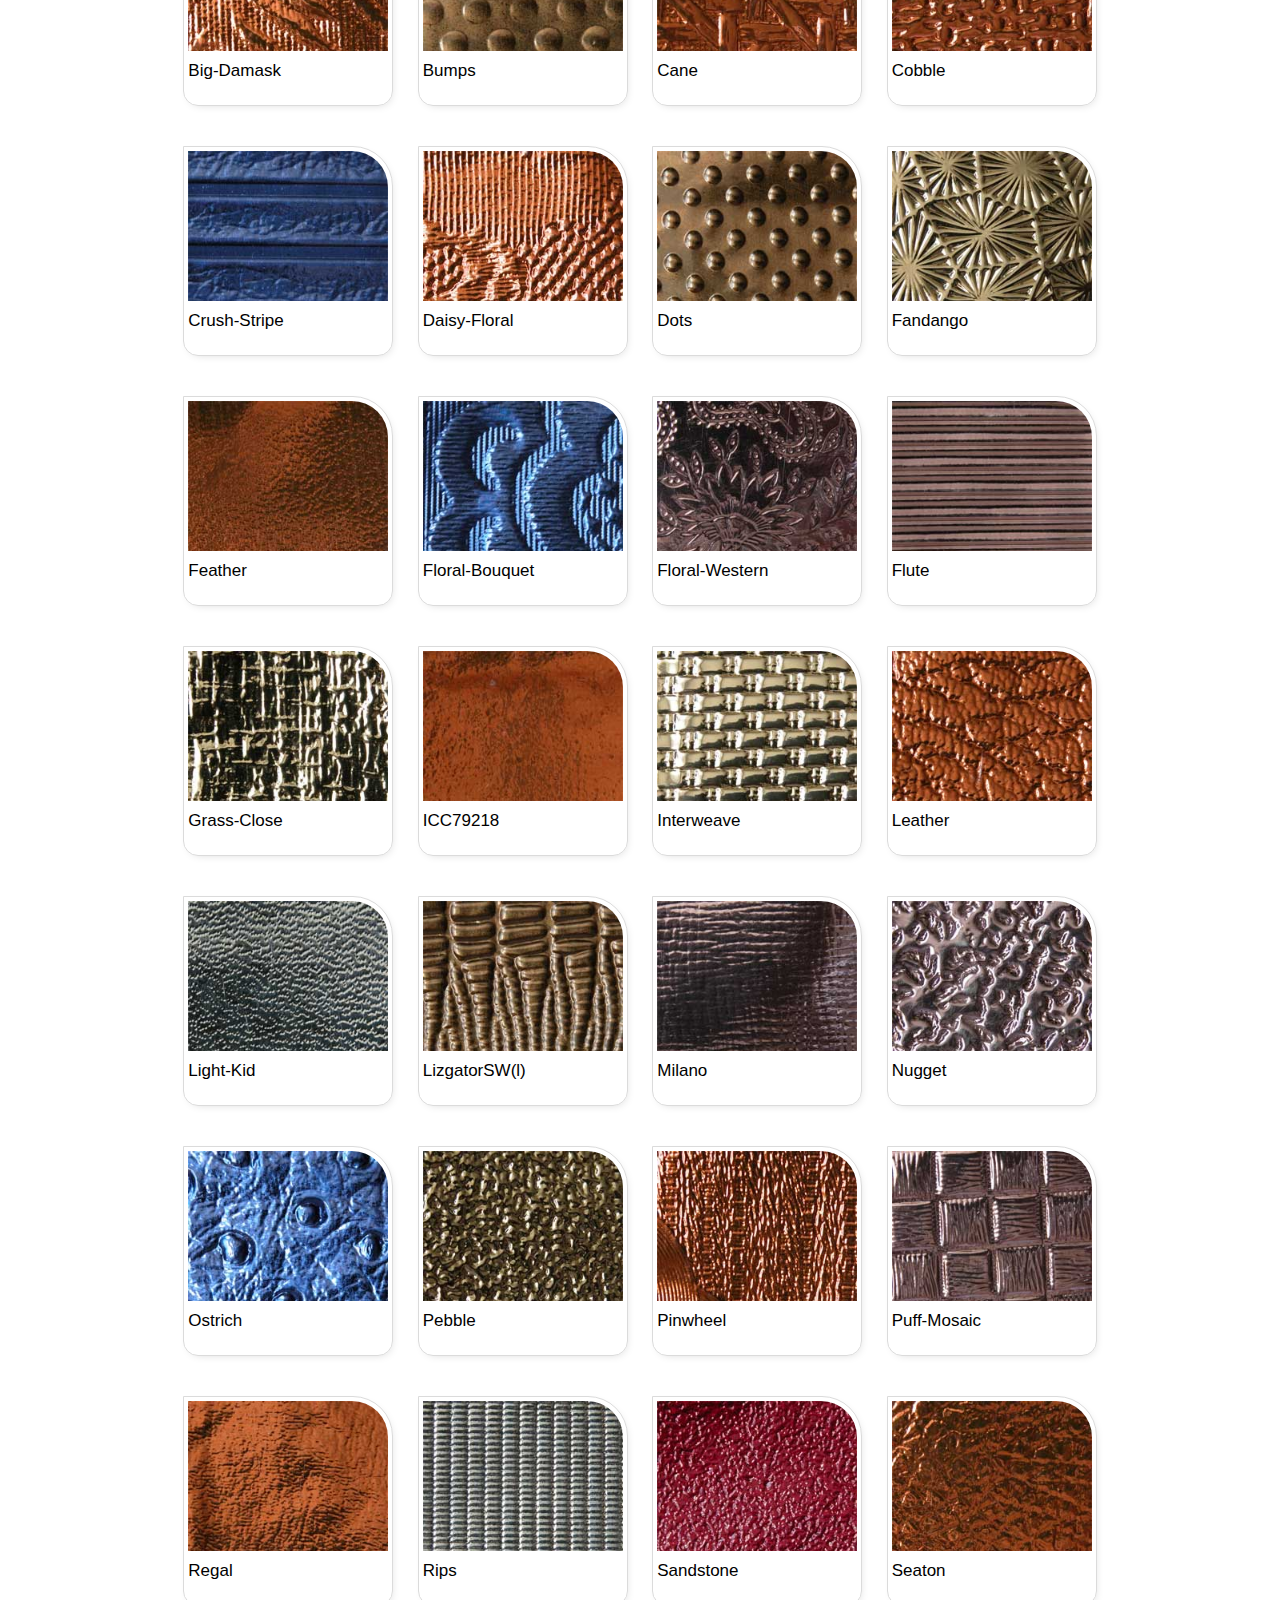
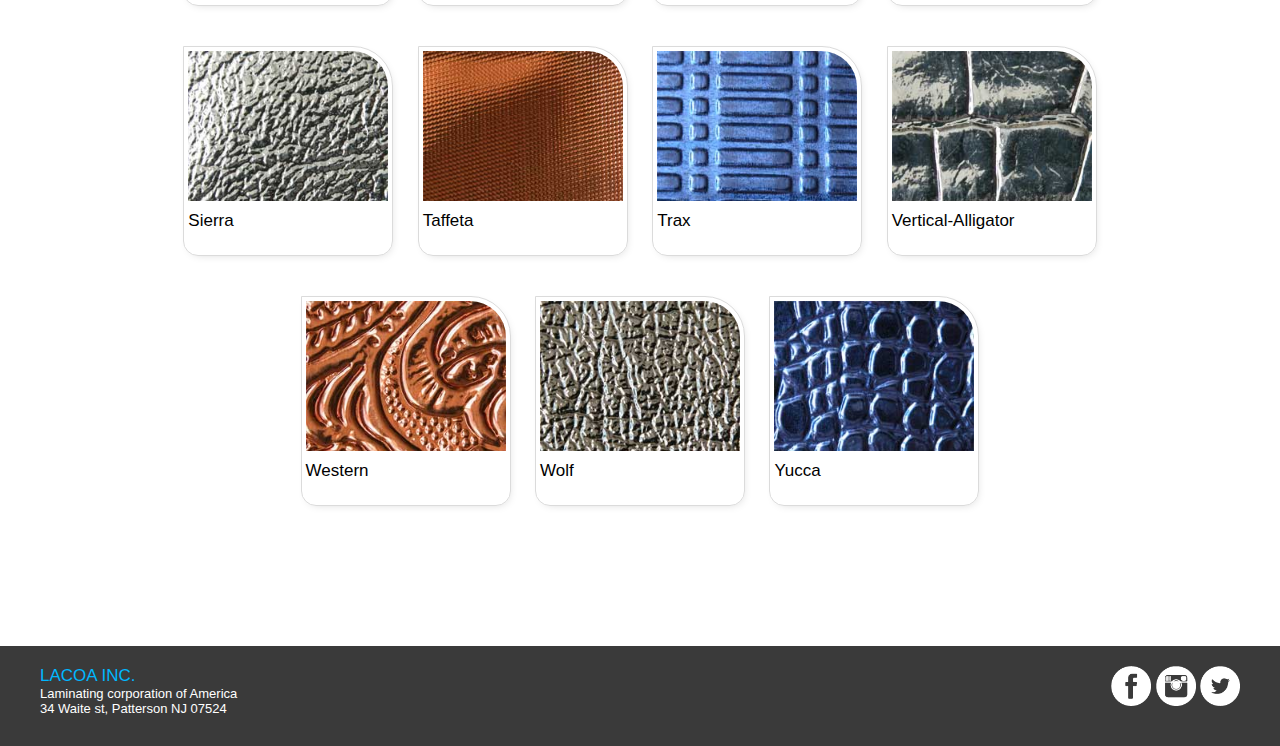
==== commit 2c833a7f: "fiddle" ====
--- a/product.html
+++ b/product.html
@@ -28,149 +28,570 @@
 			</div> <!--END of #nav-->
 		</div><!--END of #header -->
 		<div id="content">
+			<form method="get" action="http://manuelymotita.github.io/lacoa/product.html">
+			<input type="text" name="q" alt="Search" value="" maxlength="256" size="32" />
+			<input type="submit" name="btnG" value="Search" />
+			<input type="hidden" name="site" value="Columbia" />
+			<input type="hidden" name="client" value="columbia" />
+			<input type="hidden" name="proxystylesheet" value="columbia2" />
+			<input type="hidden" name="output" value="xml_no_dtd" />
+			<input type="hidden" name="filter" value="0" />
+			</form>
 			<div id="productSection">
 				<p id="productTitle">Embossings & Constructions</p>
-				<p id="productDescription"></p>
+				<p id="productDescription" class="set">Set 1</p>
+				<br id="clear"/>
 				<div id="productContainer">
 						<div id="cards">
 							<div class="imgBox">
-								<a href="images/round/alligatorSW-(c).jpg" data-lightbox="Embossings & Constructions" data-title="Alligator">
-								<img src="images/round/alligatorSW-(c).jpg" atl="Alligator" class="cardsImg"/></a>
+								<a href="images/set1/alligatorSW-(c).jpg" data-lightbox="Embossings & Constructions" data-title="Alligator">
+								<img src="images/set1/alligatorSW-(c).jpg" atl="Alligator" class="cardsImg"/></a>
 							</div><!-- END of .imgBox -->
 							<p id="cardDes">Alligator</p>
 						</div><!--END of #cards-->
 					<div id="cards">
 						<div class="imgBox">
-							<a href="images/round/alligatorSW.jpg" data-lightbox="Embossings & Constructions" data-title="Alligator">
-								<img src="images/round/alligatorSW.jpg" atl="Alligator" class="cardsImg"/></a>
+							<a href="images/set1/alligatorSW.jpg" data-lightbox="Embossings & Constructions" data-title="Alligator">
+								<img src="images/set1/alligatorSW.jpg" atl="Alligator" class="cardsImg"/></a>
 						</div><!-- END of .imgBox -->
 						<p id="cardDes">Alligator</p>
 					</div><!--END of #cards-->
 					<div id="cards">
 						<div class="imgBox">
-							<a href="images/round/aztec-floral.jpg" data-lightbox="Embossings & Constructions" data-title="Aztec-Floral">
-								<img src="images/round/aztec-floral.jpg" atl="Aztec-Floral" class="cardsImg"/></a>
+							<a href="images/set1/aztec-floral.jpg" data-lightbox="Embossings & Constructions" data-title="Aztec-Floral">
+								<img src="images/set1/aztec-floral.jpg" atl="Aztec-Floral" class="cardsImg"/></a>
 						</div><!-- END of .imgBox -->
 						<p id="cardDes">Aztec-Floral</p>
 					</div><!--END of #cards-->
 					<div id="cards">
 						<div class="imgBox">
-							<a href="images/round/bark.jpg" data-lightbox="Embossings & Constructions" data-title="Bark">
-								<img src="images/round/bark.jpg" atl="Bark" class="cardsImg"/></a>
+							<a href="images/set1/bark.jpg" data-lightbox="Embossings & Constructions" data-title="Bark">
+								<img src="images/set1/bark.jpg" atl="Bark" class="cardsImg"/></a>
 						</div><!-- END of .imgBox -->
 						<p id="cardDes">Bark</p>
 					</div><!--END of #cards-->
 					<div id="cards">
 						<div class="imgBox">
-							<a href="images/round/big-damask.jpg" data-lightbox="Embossings & Constructions" data-title="Big-Damask">
-								<img src="images/round/big-damask.jpg" atl="Big-Damask" class="cardsImg"/></a>
+							<a href="images/set1/big-damask.jpg" data-lightbox="Embossings & Constructions" data-title="Big-Damask">
+								<img src="images/set1/big-damask.jpg" atl="Big-Damask" class="cardsImg"/></a>
 						</div><!-- END of .imgBox -->
 						<p id="cardDes">Big-Damask</p>
 					</div><!--END of #cards-->
 					<div id="cards">
 						<div class="imgBox">
-							<a href="images/round/bumps.jpg" data-lightbox="Embossings & Constructions" data-title="Bumps">
-								<img src="images/round/bumps.jpg" atl="Bumps" class="cardsImg"/></a>
+							<a href="images/set1/bumps.jpg" data-lightbox="Embossings & Constructions" data-title="Bumps">
+								<img src="images/set1/bumps.jpg" atl="Bumps" class="cardsImg"/></a>
 						</div><!-- END of .imgBox -->
 						<p id="cardDes">Bumps</p>
 					</div><!--END of #cards-->
 					<div id="cards">
 						<div class="imgBox">
-							<a href="images/round/cane.jpg" data-lightbox="Embossings & Constructions" data-title="Cane">
-								<img src="images/round/cane.jpg" atl="Cane" class="cardsImg"/></a>
+							<a href="images/set1/cane.jpg" data-lightbox="Embossings & Constructions" data-title="Cane">
+								<img src="images/set1/cane.jpg" atl="Cane" class="cardsImg"/></a>
 						</div><!-- END of .imgBox -->
 						<p id="cardDes">Cane</p>
 					</div><!--END of #cards-->
 					<div id="cards">
 						<div class="imgBox">
-							<a href="images/round/cobble.jpg" data-lightbox="Embossings & Constructions" data-title="Cobble">
-								<img src="images/round/cobble.jpg" atl="Cobble" class="cardsImg"/></a>
+							<a href="images/set1/cobble.jpg" data-lightbox="Embossings & Constructions" data-title="Cobble">
+								<img src="images/set1/cobble.jpg" atl="Cobble" class="cardsImg"/></a>
 						</div><!-- END of .imgBox -->
 						<p id="cardDes">Cobble</p>
 					</div><!--END of #cards-->
 					<div id="cards">
 						<div class="imgBox">
-							<a href="images/round/crush-stripe.jpg" data-lightbox="Embossings & Constructions" data-title="Crush-Stripe">
-								<img src="images/round/crush-stripe.jpg" atl="Crush-stripe" class="cardsImg"/></a>
+							<a href="images/set1/crush-stripe.jpg" data-lightbox="Embossings & Constructions" data-title="Crush-Stripe">
+								<img src="images/set1/crush-stripe.jpg" atl="Crush-stripe" class="cardsImg"/></a>
 						</div><!-- END of .imgBox -->
 						<p id="cardDes">Crush-Stripe</p>
 					</div><!--END of #cards-->
 					<div id="cards">
 						<div class="imgBox">
-							<a href="images/round/daisy-floral.jpg" data-lightbox="Embossings & Constructions" data-title="Daisy-Floral">
-								<img src="images/round/daisy-floral.jpg" atl="Daisy-Floral" class="cardsImg"/></a>
+							<a href="images/set1/daisy-floral.jpg" data-lightbox="Embossings & Constructions" data-title="Daisy-Floral">
+								<img src="images/set1/daisy-floral.jpg" atl="Daisy-Floral" class="cardsImg"/></a>
 						</div><!-- END of .imgBox -->
 						<p id="cardDes">Daisy-Floral</p>
 					</div><!--END of #cards-->
 					<div id="cards">
 						<div class="imgBox">
-							<a href="images/round/dots.jpg" data-lightbox="Embossings & Constructions" data-title="Dots">
-								<img src="images/round/dots.jpg" atl="Dots" class="cardsImg"/></a>
+							<a href="images/set1/dots.jpg" data-lightbox="Embossings & Constructions" data-title="Dots">
+								<img src="images/set1/dots.jpg" atl="Dots" class="cardsImg"/></a>
 						</div><!-- END of .imgBox -->
 						<p id="cardDes">Dots</p>
 					</div><!--END of #cards-->
 					<div id="cards">
 						<div class="imgBox">
-							<a href="images/round/fandango.jpg" data-lightbox="Embossings & Constructions" data-title="Fandango">
-								<img src="images/round/fandango.jpg" atl="Fandango" class="cardsImg"/></a>
+							<a href="images/set1/fandango.jpg" data-lightbox="Embossings & Constructions" data-title="Fandango">
+								<img src="images/set1/fandango.jpg" atl="Fandango" class="cardsImg"/></a>
 						</div><!-- END of .imgBox -->
 						<p id="cardDes">Fandango</p>
 					</div><!--END of #cards-->
 					<div id="cards">
 						<div class="imgBox">
-							<a href="images/round/feather.jpg" data-lightbox="Embossings & Constructions" data-title="Feather">
-								<img src="images/round/feather.jpg" atl="feather" class="cardsImg"/></a>
+							<a href="images/set1/feather.jpg" data-lightbox="Embossings & Constructions" data-title="Feather">
+								<img src="images/set1/feather.jpg" atl="feather" class="cardsImg"/></a>
 						</div><!-- END of .imgBox -->
 						<p id="cardDes">Feather</p>
 					</div><!--END of #cards-->
 					<div id="cards">
 						<div class="imgBox">
-							<a href="images/round/floral-bouquet.jpg" data-lightbox="Embossings & Constructions" data-title="Floral-Bouquet">
-								<img src="images/round/floral-bouquet.jpg" atl="Floral-Bouquet" class="cardsImg"/></a>
+							<a href="images/set1/floral-bouquet.jpg" data-lightbox="Embossings & Constructions" data-title="Floral-Bouquet">
+								<img src="images/set1/floral-bouquet.jpg" atl="Floral-Bouquet" class="cardsImg"/></a>
 						</div><!-- END of .imgBox -->
 						<p id="cardDes">Floral-Bouquet</p>
 					</div><!--END of #cards-->
 					<div id="cards">
 						<div class="imgBox">
-							<a href="images/round/floral-western.jpg" data-lightbox="Embossings & Constructions" data-title="Floral-Western">
-								<img src="images/round/floral-western.jpg" atl="Floral-Western" class="cardsImg"/></a>
+							<a href="images/set1/floral-western.jpg" data-lightbox="Embossings & Constructions" data-title="Floral-Western">
+								<img src="images/set1/floral-western.jpg" atl="Floral-Western" class="cardsImg"/></a>
 						</div><!-- END of .imgBox -->
 						<p id="cardDes">Floral-Western</p>
 					</div><!--END of #cards-->
 					<div id="cards">
 						<div class="imgBox">
-							<a href="images/round/flute.jpg" data-lightbox="Embossings & Constructions" data-title="Flute">
-								<img src="images/round/flute.jpg" atl="Flute" class="cardsImg"/></a>
+							<a href="images/set1/flute.jpg" data-lightbox="Embossings & Constructions" data-title="Flute">
+								<img src="images/set1/flute.jpg" atl="Flute" class="cardsImg"/></a>
 						</div><!-- END of .imgBox -->
 						<p id="cardDes">Flute</p>
 					</div><!--END of #cards-->
 					<div id="cards">
 						<div class="imgBox">
-							<a href="images/round/grass-close.jpg" data-lightbox="Embossings & Constructions" data-title="Grass-Close">
-								<img src="images/round/grass-close.jpg" atl="Grass-Close" class="cardsImg"/></a>
+							<a href="images/set1/grass-close.jpg" data-lightbox="Embossings & Constructions" data-title="Grass-Close">
+								<img src="images/set1/grass-close.jpg" atl="Grass-Close" class="cardsImg"/></a>
 						</div><!-- END of .imgBox -->
 						<p id="cardDes">Grass-Close</p>
 					</div><!--END of #cards-->
 					<div id="cards">
 						<div class="imgBox">
-							<a href="images/round/ICC79218.jpg" data-lightbox="Embossings & Constructions" data-title="ICC79218">
-								<img src="images/round/ICC79218.jpg" atl="ICC79218" class="cardsImg"/></a>
+							<a href="images/set1/ICC79218.jpg" data-lightbox="Embossings & Constructions" data-title="ICC79218">
+								<img src="images/set1/ICC79218.jpg" atl="ICC79218" class="cardsImg"/></a>
 						</div><!-- END of .imgBox -->
 						<p id="cardDes">ICC79218</p>
 					</div><!--END of #cards-->
 					<div id="cards">
 						<div class="imgBox">
-							<a href="images/round/interweave.jpg" data-lightbox="Embossings & Constructions" data-title="Interweave">
-								<img src="images/round/interweave.jpg" atl="Interweave" class="cardsImg"/></a>
+							<a href="images/set1/interweave.jpg" data-lightbox="Embossings & Constructions" data-title="Interweave">
+								<img src="images/set1/interweave.jpg" atl="Interweave" class="cardsImg"/></a>
 						</div><!-- END of .imgBox -->
 						<p id="cardDes">Interweave</p>
 					</div><!--END of #cards-->
 					<div id="cards">
 						<div class="imgBox">
-							<a href="images/round/leather.jpg" data-lightbox="Embossings & Constructions" data-title="Leather">
-								<img src="images/round/leather.jpg" atl="Leather" class="cardsImg"/></a>
+							<a href="images/set1/leather.jpg" data-lightbox="Embossings & Constructions" data-title="Leather">
+								<img src="images/set1/leather.jpg" atl="Leather" class="cardsImg"/></a>
 						</div><!-- END of .imgBox -->
 						<p id="cardDes">Leather</p>
+					</div><!--END of #cards-->
+					<div id="cards">
+							<div class="imgBox">
+								<a href="images/set1/light-kid.jpg" data-lightbox="Embossings & Constructions" data-title="Light-Kid">
+								<img src="images/set1/light-kid.jpg" atl="Light-Kid" class="cardsImg"/></a>
+							</div><!-- END of .imgBox -->
+							<p id="cardDes">Light-Kid</p>
+						</div><!--END of #cards-->
+					<div id="cards">
+						<div class="imgBox">
+							<a href="images/set1/lizgatorSW(l).jpg" data-lightbox="Embossings & Constructions" data-title="LizardgatorSW(1)">
+								<img src="images/set1/lizgatorSW(l).jpg" atl="LizgatorSW(l)" class="cardsImg"/></a>
+						</div><!-- END of .imgBox -->
+						<p id="cardDes">LizgatorSW(l)</p>
+					</div><!--END of #cards-->
+					<div id="cards">
+						<div class="imgBox">
+							<a href="images/set1/milano.jpg" data-lightbox="Embossings & Constructions" data-title="Milano">
+								<img src="images/set1/milano.jpg" atl="Milano" class="cardsImg"/></a>
+						</div><!-- END of .imgBox -->
+						<p id="cardDes">Milano</p>
+					</div><!--END of #cards-->
+					<div id="cards">
+						<div class="imgBox">
+							<a href="images/set1/nugget.jpg" data-lightbox="Embossings & Constructions" data-title="Nugget">
+								<img src="images/set1/nugget.jpg" atl="Nugget" class="cardsImg"/></a>
+						</div><!-- END of .imgBox -->
+						<p id="cardDes">Nugget</p>
+					</div><!--END of #cards-->
+					<div id="cards">
+						<div class="imgBox">
+							<a href="images/set1/ostrich.jpg" data-lightbox="Embossings & Constructions" data-title="Ostrich">
+								<img src="images/set1/ostrich.jpg" atl="Ostrich" class="cardsImg"/></a>
+						</div><!-- END of .imgBox -->
+						<p id="cardDes">Ostrich</p>
+					</div><!--END of #cards-->
+					<div id="cards">
+						<div class="imgBox">
+							<a href="images/set1/pebble.jpg" data-lightbox="Embossings & Constructions" data-title="Pebble">
+								<img src="images/set1/pebble.jpg" atl="Pebble" class="cardsImg"/></a>
+						</div><!-- END of .imgBox -->
+						<p id="cardDes">Pebble</p>
+					</div><!--END of #cards-->
+					<div id="cards">
+						<div class="imgBox">
+							<a href="images/set1/pinwheel.jpg" data-lightbox="Embossings & Constructions" data-title="Pinwheel">
+								<img src="images/set1/pinwheel.jpg" atl="Pinwheel" class="cardsImg"/></a>
+						</div><!-- END of .imgBox -->
+						<p id="cardDes">Pinwheel</p>
+					</div><!--END of #cards-->
+					<div id="cards">
+						<div class="imgBox">
+							<a href="images/set1/puff-mosaic.jpg" data-lightbox="Embossings & Constructions" data-title="Puff-Mosaic">
+								<img src="images/set1/puff-mosaic.jpg" atl="Puff-Mosaic" class="cardsImg"/></a>
+						</div><!-- END of .imgBox -->
+						<p id="cardDes">Puff-Mosaic</p>
+					</div><!--END of #cards-->
+					<div id="cards">
+						<div class="imgBox">
+							<a href="images/set1/regal.jpg" data-lightbox="Embossings & Constructions" data-title="Regal">
+								<img src="images/set1/regal.jpg" atl="Regal" class="cardsImg"/></a>
+						</div><!-- END of .imgBox -->
+						<p id="cardDes">Regal</p>
+					</div><!--END of #cards-->
+					<div id="cards">
+						<div class="imgBox">
+							<a href="images/set1/rips.jpg" data-lightbox="Embossings & Constructions" data-title="Rips">
+								<img src="images/set1/rips.jpg" atl="Rips" class="cardsImg"/></a>
+						</div><!-- END of .imgBox -->
+						<p id="cardDes">Rips</p>
+					</div><!--END of #cards-->
+					<div id="cards">
+						<div class="imgBox">
+							<a href="images/set1/sandstone.jpg" data-lightbox="Embossings & Constructions" data-title="Sandstone">
+								<img src="images/set1/sandstone.jpg" atl="Sandstone" class="cardsImg"/></a>
+						</div><!-- END of .imgBox -->
+						<p id="cardDes">Sandstone</p>
+					</div><!--END of #cards-->
+					<div id="cards">
+						<div class="imgBox">
+							<a href="images/set1/seaton.jpg" data-lightbox="Embossings & Constructions" data-title="Seaton">
+								<img src="images/set1/seaton.jpg" atl="Seaton" class="cardsImg"/></a>
+						</div><!-- END of .imgBox -->
+						<p id="cardDes">Seaton</p>
+					</div><!--END of #cards-->
+					<div id="cards">
+						<div class="imgBox">
+							<a href="images/set1/sierra.jpg" data-lightbox="Embossings & Constructions" data-title="Sierra">
+								<img src="images/set1/sierra.jpg" atl="Sierra" class="cardsImg"/></a>
+						</div><!-- END of .imgBox -->
+						<p id="cardDes">Sierra</p>
+					</div><!--END of #cards-->
+					<div id="cards">
+						<div class="imgBox">
+							<a href="images/set1/taffeta.jpg" data-lightbox="Embossings & Constructions" data-title="Taffeta">
+								<img src="images/set1/taffeta.jpg" atl="Taffeta" class="cardsImg"/></a>
+						</div><!-- END of .imgBox -->
+						<p id="cardDes">Taffeta</p>
+					</div><!--END of #cards-->
+					<div id="cards">
+						<div class="imgBox">
+							<a href="images/set1/trax.jpg" data-lightbox="Embossings & Constructions" data-title="Trax">
+								<img src="images/set1/trax.jpg" atl="Trax" class="cardsImg"/></a>
+						</div><!-- END of .imgBox -->
+						<p id="cardDes">Trax</p>
+					</div><!--END of #cards-->
+					<div id="cards">
+						<div class="imgBox">
+							<a href="images/set1/vertical-alligator.jpg" data-lightbox="Embossings & Constructions" data-title="Vertical-Alligator">
+								<img src="images/set1/vertical-alligator.jpg" atl="Vertical-Alligator" class="cardsImg"/></a>
+						</div><!-- END of .imgBox -->
+						<p id="cardDes">Vertical-Alligator</p>
+					</div><!--END of #cards-->
+					<div id="cards">
+						<div class="imgBox">
+							<a href="images/set1/western.jpg" data-lightbox="Embossings & Constructions" data-title="Western">
+								<img src="images/set1/western.jpg" atl="Western" class="cardsImg"/></a>
+						</div><!-- END of .imgBox -->
+						<p id="cardDes">Western</p>
+					</div><!--END of #cards-->
+					<div id="cards">
+						<div class="imgBox">
+							<a href="images/set1/wolf.jpg" data-lightbox="Embossings & Constructions" data-title="Wolf">
+								<img src="images/set1/wolf.jpg" atl="Wolf" class="cardsImg"/></a>
+						</div><!-- END of .imgBox -->
+						<p id="cardDes">Wolf</p>
+					</div><!--END of #cards-->
+					<div id="cards">
+						<div class="imgBox">
+							<a href="images/set1/yucca.jpg" data-lightbox="Embossings & Constructions" data-title="Yucca">
+								<img src="images/set1/yucca.jpg" atl="Yucca" class="cardsImg"/></a>
+						</div><!-- END of .imgBox -->
+						<p id="cardDes">Yucca</p>
+					</div><!--END of #cards-->
+				</div><!--END of #productContainer -->
+				<br/>
+				<p id="productDescription" class="set">Set 2</p>
+				<br id="clear"/>
+				<div id="productContainer">
+						<div id="cards">
+							<div class="imgBox">
+								<a href="images/set1/alligatorSW-(c).jpg" data-lightbox="Embossings & Constructions" data-title="Alligator">
+								<img src="images/set1/alligatorSW-(c).jpg" atl="Alligator" class="cardsImg"/></a>
+							</div><!-- END of .imgBox -->
+							<p id="cardDes">Alligator</p>
+						</div><!--END of #cards-->
+					<div id="cards">
+						<div class="imgBox">
+							<a href="images/set1/alligatorSW.jpg" data-lightbox="Embossings & Constructions" data-title="Alligator">
+								<img src="images/set1/alligatorSW.jpg" atl="Alligator" class="cardsImg"/></a>
+						</div><!-- END of .imgBox -->
+						<p id="cardDes">Alligator</p>
+					</div><!--END of #cards-->
+					<div id="cards">
+						<div class="imgBox">
+							<a href="images/set1/aztec-floral.jpg" data-lightbox="Embossings & Constructions" data-title="Aztec-Floral">
+								<img src="images/set1/aztec-floral.jpg" atl="Aztec-Floral" class="cardsImg"/></a>
+						</div><!-- END of .imgBox -->
+						<p id="cardDes">Aztec-Floral</p>
+					</div><!--END of #cards-->
+					<div id="cards">
+						<div class="imgBox">
+							<a href="images/set1/bark.jpg" data-lightbox="Embossings & Constructions" data-title="Bark">
+								<img src="images/set1/bark.jpg" atl="Bark" class="cardsImg"/></a>
+						</div><!-- END of .imgBox -->
+						<p id="cardDes">Bark</p>
+					</div><!--END of #cards-->
+					<div id="cards">
+						<div class="imgBox">
+							<a href="images/set1/big-damask.jpg" data-lightbox="Embossings & Constructions" data-title="Big-Damask">
+								<img src="images/set1/big-damask.jpg" atl="Big-Damask" class="cardsImg"/></a>
+						</div><!-- END of .imgBox -->
+						<p id="cardDes">Big-Damask</p>
+					</div><!--END of #cards-->
+					<div id="cards">
+						<div class="imgBox">
+							<a href="images/set1/bumps.jpg" data-lightbox="Embossings & Constructions" data-title="Bumps">
+								<img src="images/set1/bumps.jpg" atl="Bumps" class="cardsImg"/></a>
+						</div><!-- END of .imgBox -->
+						<p id="cardDes">Bumps</p>
+					</div><!--END of #cards-->
+					<div id="cards">
+						<div class="imgBox">
+							<a href="images/set1/cane.jpg" data-lightbox="Embossings & Constructions" data-title="Cane">
+								<img src="images/set1/cane.jpg" atl="Cane" class="cardsImg"/></a>
+						</div><!-- END of .imgBox -->
+						<p id="cardDes">Cane</p>
+					</div><!--END of #cards-->
+					<div id="cards">
+						<div class="imgBox">
+							<a href="images/set1/cobble.jpg" data-lightbox="Embossings & Constructions" data-title="Cobble">
+								<img src="images/set1/cobble.jpg" atl="Cobble" class="cardsImg"/></a>
+						</div><!-- END of .imgBox -->
+						<p id="cardDes">Cobble</p>
+					</div><!--END of #cards-->
+					<div id="cards">
+						<div class="imgBox">
+							<a href="images/set1/crush-stripe.jpg" data-lightbox="Embossings & Constructions" data-title="Crush-Stripe">
+								<img src="images/set1/crush-stripe.jpg" atl="Crush-stripe" class="cardsImg"/></a>
+						</div><!-- END of .imgBox -->
+						<p id="cardDes">Crush-Stripe</p>
+					</div><!--END of #cards-->
+					<div id="cards">
+						<div class="imgBox">
+							<a href="images/set1/daisy-floral.jpg" data-lightbox="Embossings & Constructions" data-title="Daisy-Floral">
+								<img src="images/set1/daisy-floral.jpg" atl="Daisy-Floral" class="cardsImg"/></a>
+						</div><!-- END of .imgBox -->
+						<p id="cardDes">Daisy-Floral</p>
+					</div><!--END of #cards-->
+					<div id="cards">
+						<div class="imgBox">
+							<a href="images/set1/dots.jpg" data-lightbox="Embossings & Constructions" data-title="Dots">
+								<img src="images/set1/dots.jpg" atl="Dots" class="cardsImg"/></a>
+						</div><!-- END of .imgBox -->
+						<p id="cardDes">Dots</p>
+					</div><!--END of #cards-->
+					<div id="cards">
+						<div class="imgBox">
+							<a href="images/set1/fandango.jpg" data-lightbox="Embossings & Constructions" data-title="Fandango">
+								<img src="images/set1/fandango.jpg" atl="Fandango" class="cardsImg"/></a>
+						</div><!-- END of .imgBox -->
+						<p id="cardDes">Fandango</p>
+					</div><!--END of #cards-->
+					<div id="cards">
+						<div class="imgBox">
+							<a href="images/set1/feather.jpg" data-lightbox="Embossings & Constructions" data-title="Feather">
+								<img src="images/set1/feather.jpg" atl="feather" class="cardsImg"/></a>
+						</div><!-- END of .imgBox -->
+						<p id="cardDes">Feather</p>
+					</div><!--END of #cards-->
+					<div id="cards">
+						<div class="imgBox">
+							<a href="images/set1/floral-bouquet.jpg" data-lightbox="Embossings & Constructions" data-title="Floral-Bouquet">
+								<img src="images/set1/floral-bouquet.jpg" atl="Floral-Bouquet" class="cardsImg"/></a>
+						</div><!-- END of .imgBox -->
+						<p id="cardDes">Floral-Bouquet</p>
+					</div><!--END of #cards-->
+					<div id="cards">
+						<div class="imgBox">
+							<a href="images/set1/floral-western.jpg" data-lightbox="Embossings & Constructions" data-title="Floral-Western">
+								<img src="images/set1/floral-western.jpg" atl="Floral-Western" class="cardsImg"/></a>
+						</div><!-- END of .imgBox -->
+						<p id="cardDes">Floral-Western</p>
+					</div><!--END of #cards-->
+					<div id="cards">
+						<div class="imgBox">
+							<a href="images/set1/flute.jpg" data-lightbox="Embossings & Constructions" data-title="Flute">
+								<img src="images/set1/flute.jpg" atl="Flute" class="cardsImg"/></a>
+						</div><!-- END of .imgBox -->
+						<p id="cardDes">Flute</p>
+					</div><!--END of #cards-->
+					<div id="cards">
+						<div class="imgBox">
+							<a href="images/set1/grass-close.jpg" data-lightbox="Embossings & Constructions" data-title="Grass-Close">
+								<img src="images/set1/grass-close.jpg" atl="Grass-Close" class="cardsImg"/></a>
+						</div><!-- END of .imgBox -->
+						<p id="cardDes">Grass-Close</p>
+					</div><!--END of #cards-->
+					<div id="cards">
+						<div class="imgBox">
+							<a href="images/set1/ICC79218.jpg" data-lightbox="Embossings & Constructions" data-title="ICC79218">
+								<img src="images/set1/ICC79218.jpg" atl="ICC79218" class="cardsImg"/></a>
+						</div><!-- END of .imgBox -->
+						<p id="cardDes">ICC79218</p>
+					</div><!--END of #cards-->
+					<div id="cards">
+						<div class="imgBox">
+							<a href="images/set1/interweave.jpg" data-lightbox="Embossings & Constructions" data-title="Interweave">
+								<img src="images/set1/interweave.jpg" atl="Interweave" class="cardsImg"/></a>
+						</div><!-- END of .imgBox -->
+						<p id="cardDes">Interweave</p>
+					</div><!--END of #cards-->
+					<div id="cards">
+						<div class="imgBox">
+							<a href="images/set1/leather.jpg" data-lightbox="Embossings & Constructions" data-title="Leather">
+								<img src="images/set1/leather.jpg" atl="Leather" class="cardsImg"/></a>
+						</div><!-- END of .imgBox -->
+						<p id="cardDes">Leather</p>
+					</div><!--END of #cards-->
+					<div id="cards">
+							<div class="imgBox">
+								<a href="images/set1/light-kid.jpg" data-lightbox="Embossings & Constructions" data-title="Light-Kid">
+								<img src="images/set1/light-kid.jpg" atl="Light-Kid" class="cardsImg"/></a>
+							</div><!-- END of .imgBox -->
+							<p id="cardDes">Light-Kid</p>
+						</div><!--END of #cards-->
+					<div id="cards">
+						<div class="imgBox">
+							<a href="images/set1/lizgatorSW(l).jpg" data-lightbox="Embossings & Constructions" data-title="LizardgatorSW(1)">
+								<img src="images/set1/lizgatorSW(l).jpg" atl="LizgatorSW(l)" class="cardsImg"/></a>
+						</div><!-- END of .imgBox -->
+						<p id="cardDes">LizgatorSW(l)</p>
+					</div><!--END of #cards-->
+					<div id="cards">
+						<div class="imgBox">
+							<a href="images/set1/milano.jpg" data-lightbox="Embossings & Constructions" data-title="Milano">
+								<img src="images/set1/milano.jpg" atl="Milano" class="cardsImg"/></a>
+						</div><!-- END of .imgBox -->
+						<p id="cardDes">Milano</p>
+					</div><!--END of #cards-->
+					<div id="cards">
+						<div class="imgBox">
+							<a href="images/set1/nugget.jpg" data-lightbox="Embossings & Constructions" data-title="Nugget">
+								<img src="images/set1/nugget.jpg" atl="Nugget" class="cardsImg"/></a>
+						</div><!-- END of .imgBox -->
+						<p id="cardDes">Nugget</p>
+					</div><!--END of #cards-->
+					<div id="cards">
+						<div class="imgBox">
+							<a href="images/set1/ostrich.jpg" data-lightbox="Embossings & Constructions" data-title="Ostrich">
+								<img src="images/set1/ostrich.jpg" atl="Ostrich" class="cardsImg"/></a>
+						</div><!-- END of .imgBox -->
+						<p id="cardDes">Ostrich</p>
+					</div><!--END of #cards-->
+					<div id="cards">
+						<div class="imgBox">
+							<a href="images/set1/pebble.jpg" data-lightbox="Embossings & Constructions" data-title="Pebble">
+								<img src="images/set1/pebble.jpg" atl="Pebble" class="cardsImg"/></a>
+						</div><!-- END of .imgBox -->
+						<p id="cardDes">Pebble</p>
+					</div><!--END of #cards-->
+					<div id="cards">
+						<div class="imgBox">
+							<a href="images/set1/pinwheel.jpg" data-lightbox="Embossings & Constructions" data-title="Pinwheel">
+								<img src="images/set1/pinwheel.jpg" atl="Pinwheel" class="cardsImg"/></a>
+						</div><!-- END of .imgBox -->
+						<p id="cardDes">Pinwheel</p>
+					</div><!--END of #cards-->
+					<div id="cards">
+						<div class="imgBox">
+							<a href="images/set1/puff-mosaic.jpg" data-lightbox="Embossings & Constructions" data-title="Puff-Mosaic">
+								<img src="images/set1/puff-mosaic.jpg" atl="Puff-Mosaic" class="cardsImg"/></a>
+						</div><!-- END of .imgBox -->
+						<p id="cardDes">Puff-Mosaic</p>
+					</div><!--END of #cards-->
+					<div id="cards">
+						<div class="imgBox">
+							<a href="images/set1/regal.jpg" data-lightbox="Embossings & Constructions" data-title="Regal">
+								<img src="images/set1/regal.jpg" atl="Regal" class="cardsImg"/></a>
+						</div><!-- END of .imgBox -->
+						<p id="cardDes">Regal</p>
+					</div><!--END of #cards-->
+					<div id="cards">
+						<div class="imgBox">
+							<a href="images/set1/rips.jpg" data-lightbox="Embossings & Constructions" data-title="Rips">
+								<img src="images/set1/rips.jpg" atl="Rips" class="cardsImg"/></a>
+						</div><!-- END of .imgBox -->
+						<p id="cardDes">Rips</p>
+					</div><!--END of #cards-->
+					<div id="cards">
+						<div class="imgBox">
+							<a href="images/set1/sandstone.jpg" data-lightbox="Embossings & Constructions" data-title="Sandstone">
+								<img src="images/set1/sandstone.jpg" atl="Sandstone" class="cardsImg"/></a>
+						</div><!-- END of .imgBox -->
+						<p id="cardDes">Sandstone</p>
+					</div><!--END of #cards-->
+					<div id="cards">
+						<div class="imgBox">
+							<a href="images/set1/seaton.jpg" data-lightbox="Embossings & Constructions" data-title="Seaton">
+								<img src="images/set1/seaton.jpg" atl="Seaton" class="cardsImg"/></a>
+						</div><!-- END of .imgBox -->
+						<p id="cardDes">Seaton</p>
+					</div><!--END of #cards-->
+					<div id="cards">
+						<div class="imgBox">
+							<a href="images/set1/sierra.jpg" data-lightbox="Embossings & Constructions" data-title="Sierra">
+								<img src="images/set1/sierra.jpg" atl="Sierra" class="cardsImg"/></a>
+						</div><!-- END of .imgBox -->
+						<p id="cardDes">Sierra</p>
+					</div><!--END of #cards-->
+					<div id="cards">
+						<div class="imgBox">
+							<a href="images/set1/taffeta.jpg" data-lightbox="Embossings & Constructions" data-title="Taffeta">
+								<img src="images/set1/taffeta.jpg" atl="Taffeta" class="cardsImg"/></a>
+						</div><!-- END of .imgBox -->
+						<p id="cardDes">Taffeta</p>
+					</div><!--END of #cards-->
+					<div id="cards">
+						<div class="imgBox">
+							<a href="images/set1/trax.jpg" data-lightbox="Embossings & Constructions" data-title="Trax">
+								<img src="images/set1/trax.jpg" atl="Trax" class="cardsImg"/></a>
+						</div><!-- END of .imgBox -->
+						<p id="cardDes">Trax</p>
+					</div><!--END of #cards-->
+					<div id="cards">
+						<div class="imgBox">
+							<a href="images/set1/vertical-alligator.jpg" data-lightbox="Embossings & Constructions" data-title="Vertical-Alligator">
+								<img src="images/set1/vertical-alligator.jpg" atl="Vertical-Alligator" class="cardsImg"/></a>
+						</div><!-- END of .imgBox -->
+						<p id="cardDes">Vertical-Alligator</p>
+					</div><!--END of #cards-->
+					<div id="cards">
+						<div class="imgBox">
+							<a href="images/set1/western.jpg" data-lightbox="Embossings & Constructions" data-title="Western">
+								<img src="images/set1/western.jpg" atl="Western" class="cardsImg"/></a>
+						</div><!-- END of .imgBox -->
+						<p id="cardDes">Western</p>
+					</div><!--END of #cards-->
+					<div id="cards">
+						<div class="imgBox">
+							<a href="images/set1/wolf.jpg" data-lightbox="Embossings & Constructions" data-title="Wolf">
+								<img src="images/set1/wolf.jpg" atl="Wolf" class="cardsImg"/></a>
+						</div><!-- END of .imgBox -->
+						<p id="cardDes">Wolf</p>
+					</div><!--END of #cards-->
+					<div id="cards">
+						<div class="imgBox">
+							<a href="images/set1/yucca.jpg" data-lightbox="Embossings & Constructions" data-title="Yucca">
+								<img src="images/set1/yucca.jpg" atl="Yucca" class="cardsImg"/></a>
+						</div><!-- END of .imgBox -->
+						<p id="cardDes">Yucca</p>
 					</div><!--END of #cards-->
 				</div><!--END of #productContainer -->
 			</div><!--END of #productSection -->
--- a/style.css
+++ b/style.css
@@ -292,6 +292,21 @@
 	text-align: left;
 	color:#666666;
 	font-weight: 200;
+	margin-bottom: 10px;
+}
+#productDescription{
+	text-align: left;
+	font-size: 20px;
+	font-weight: 200px;
+	color: #ffffff;
+	background-color: #00b7ff;
+	border-radius: 10px 40px 20px;
+	float: left;
+	margin-left: 80px;
+}
+.set{
+	width: 50px;
+	padding:10px;
 }
 #cards{
 	position: relative;
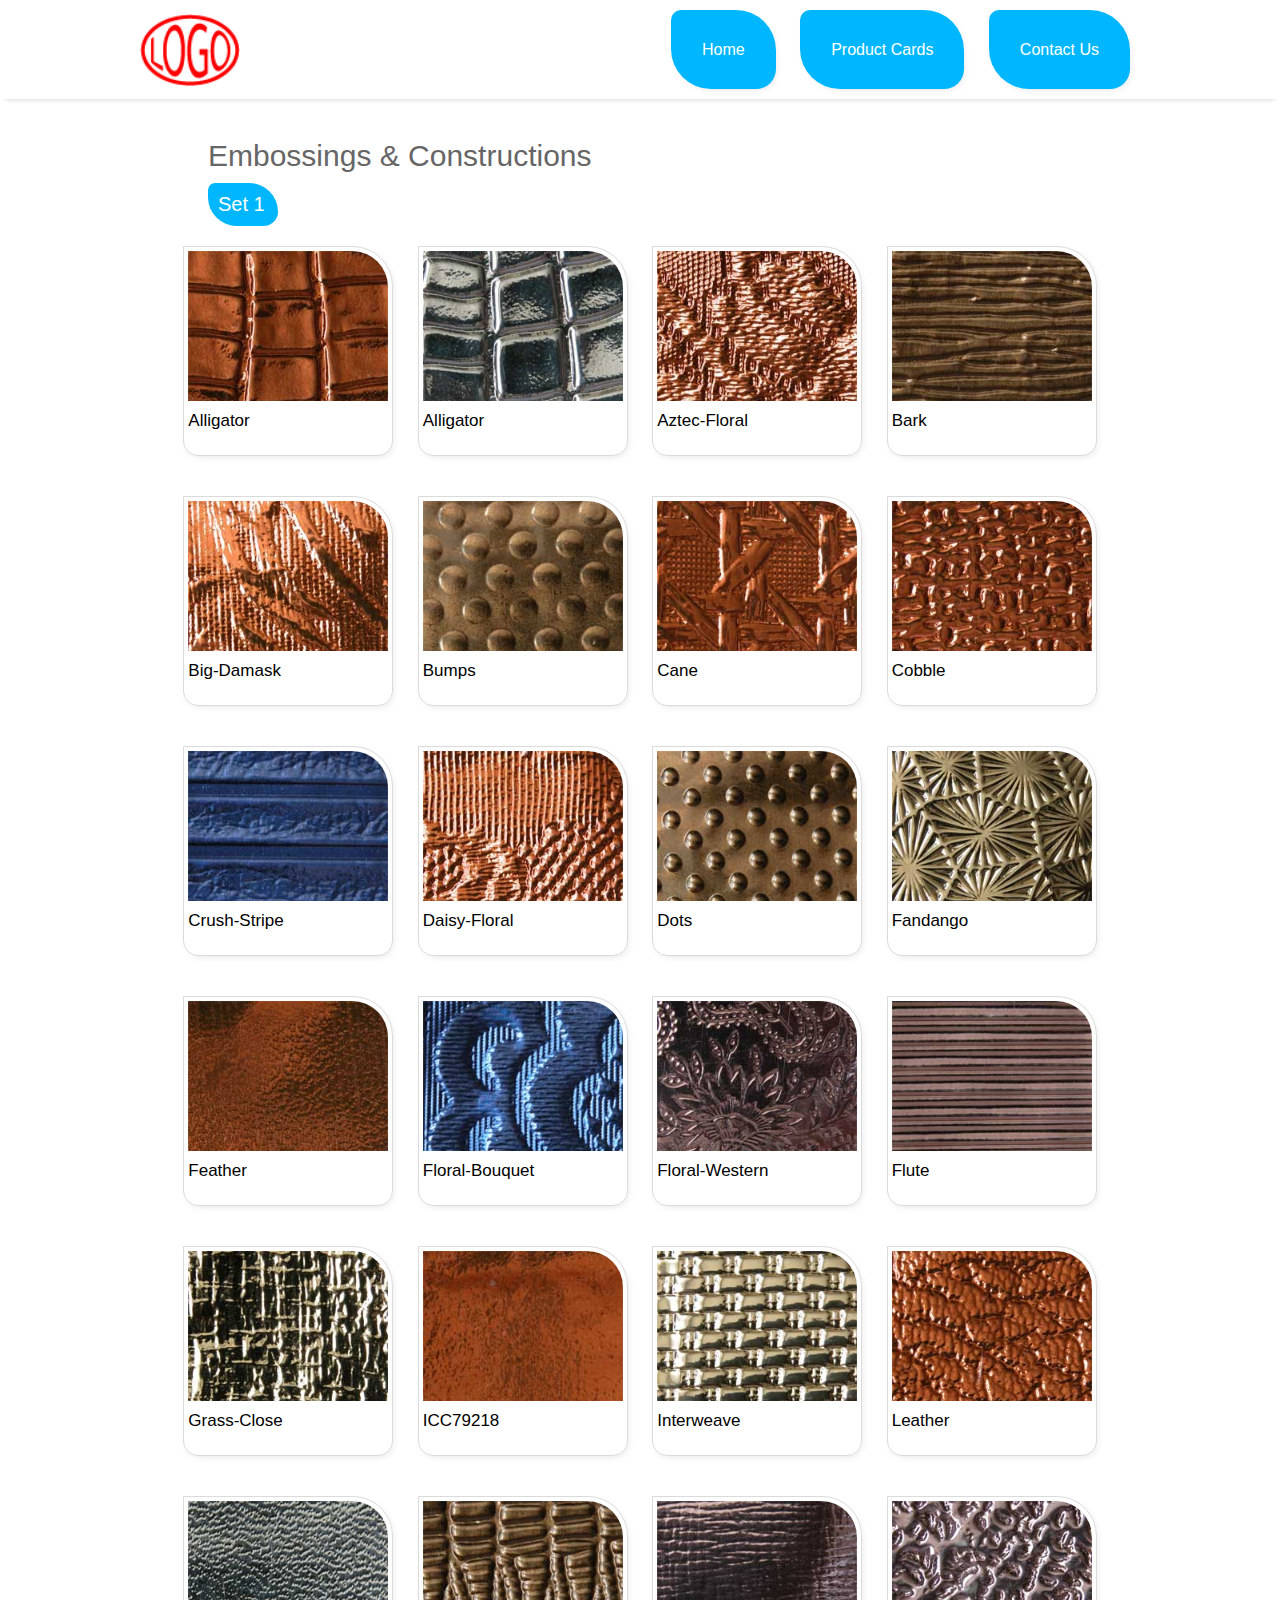
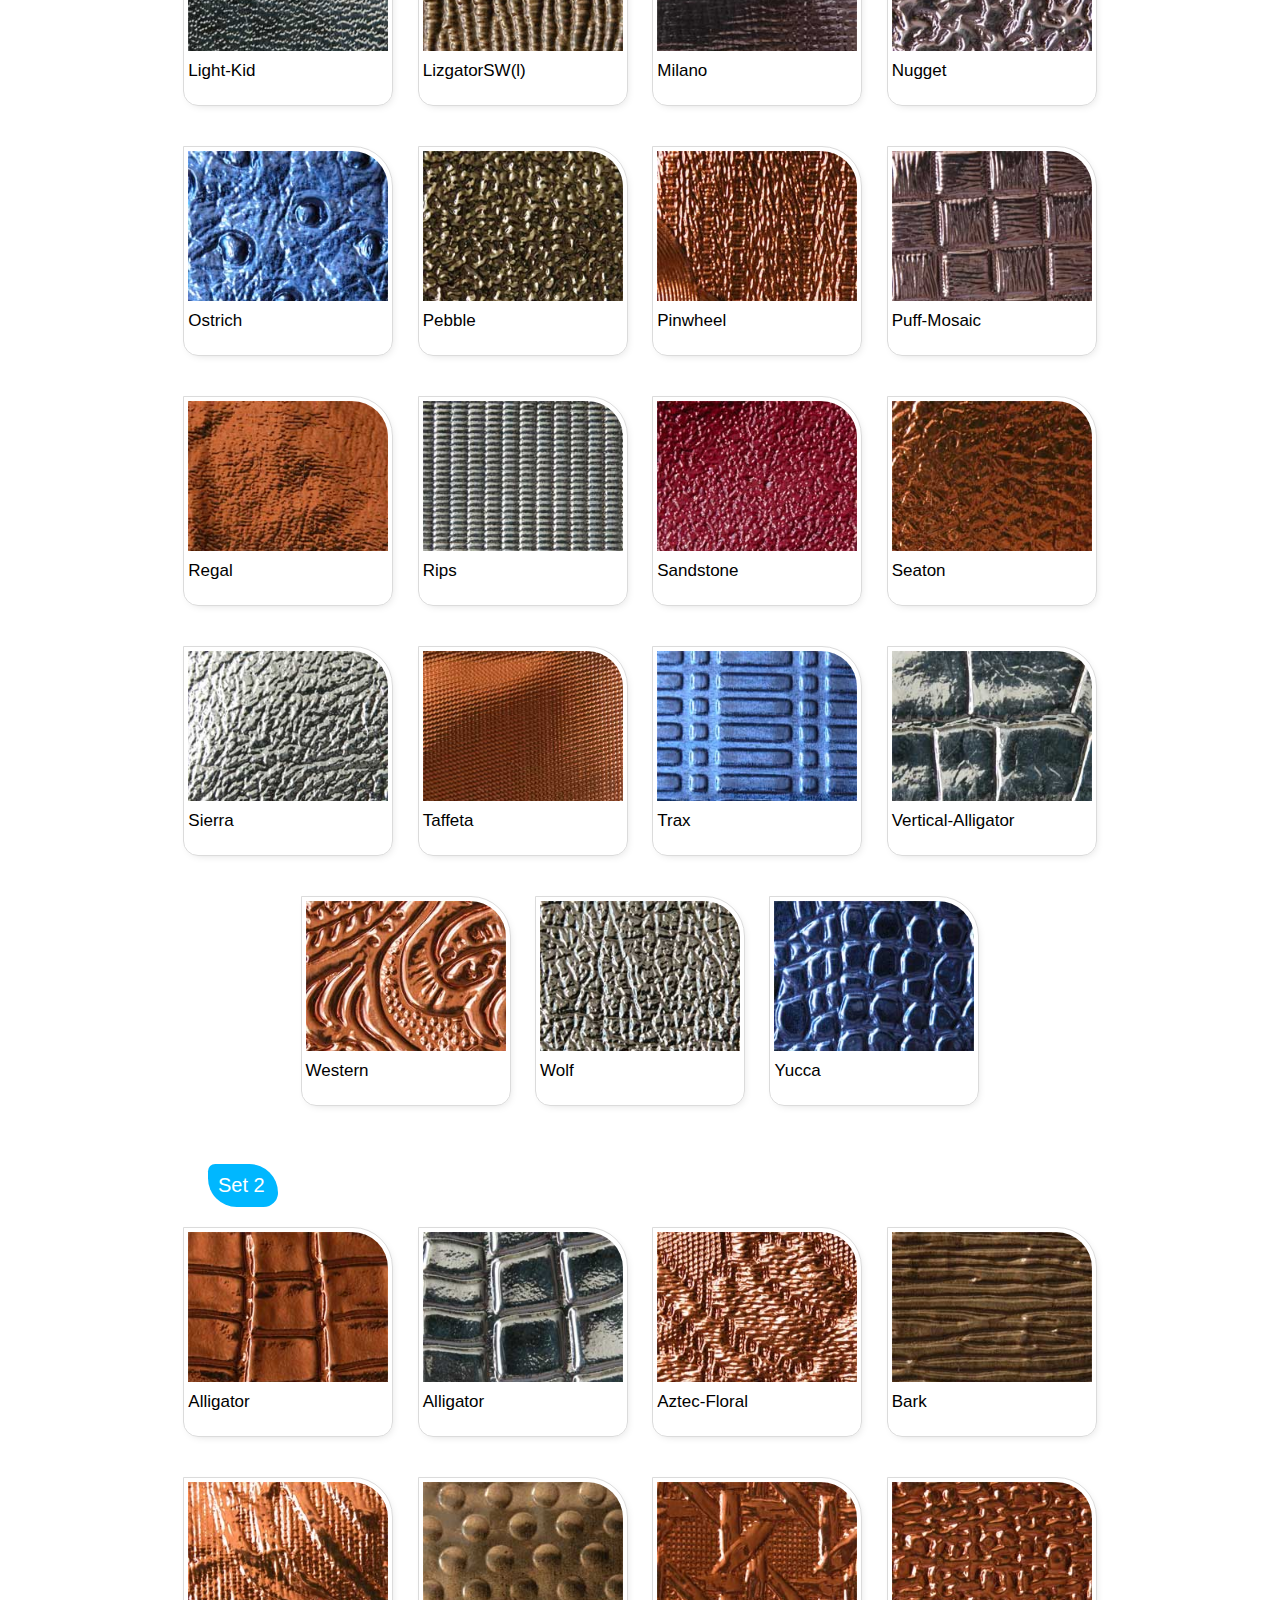
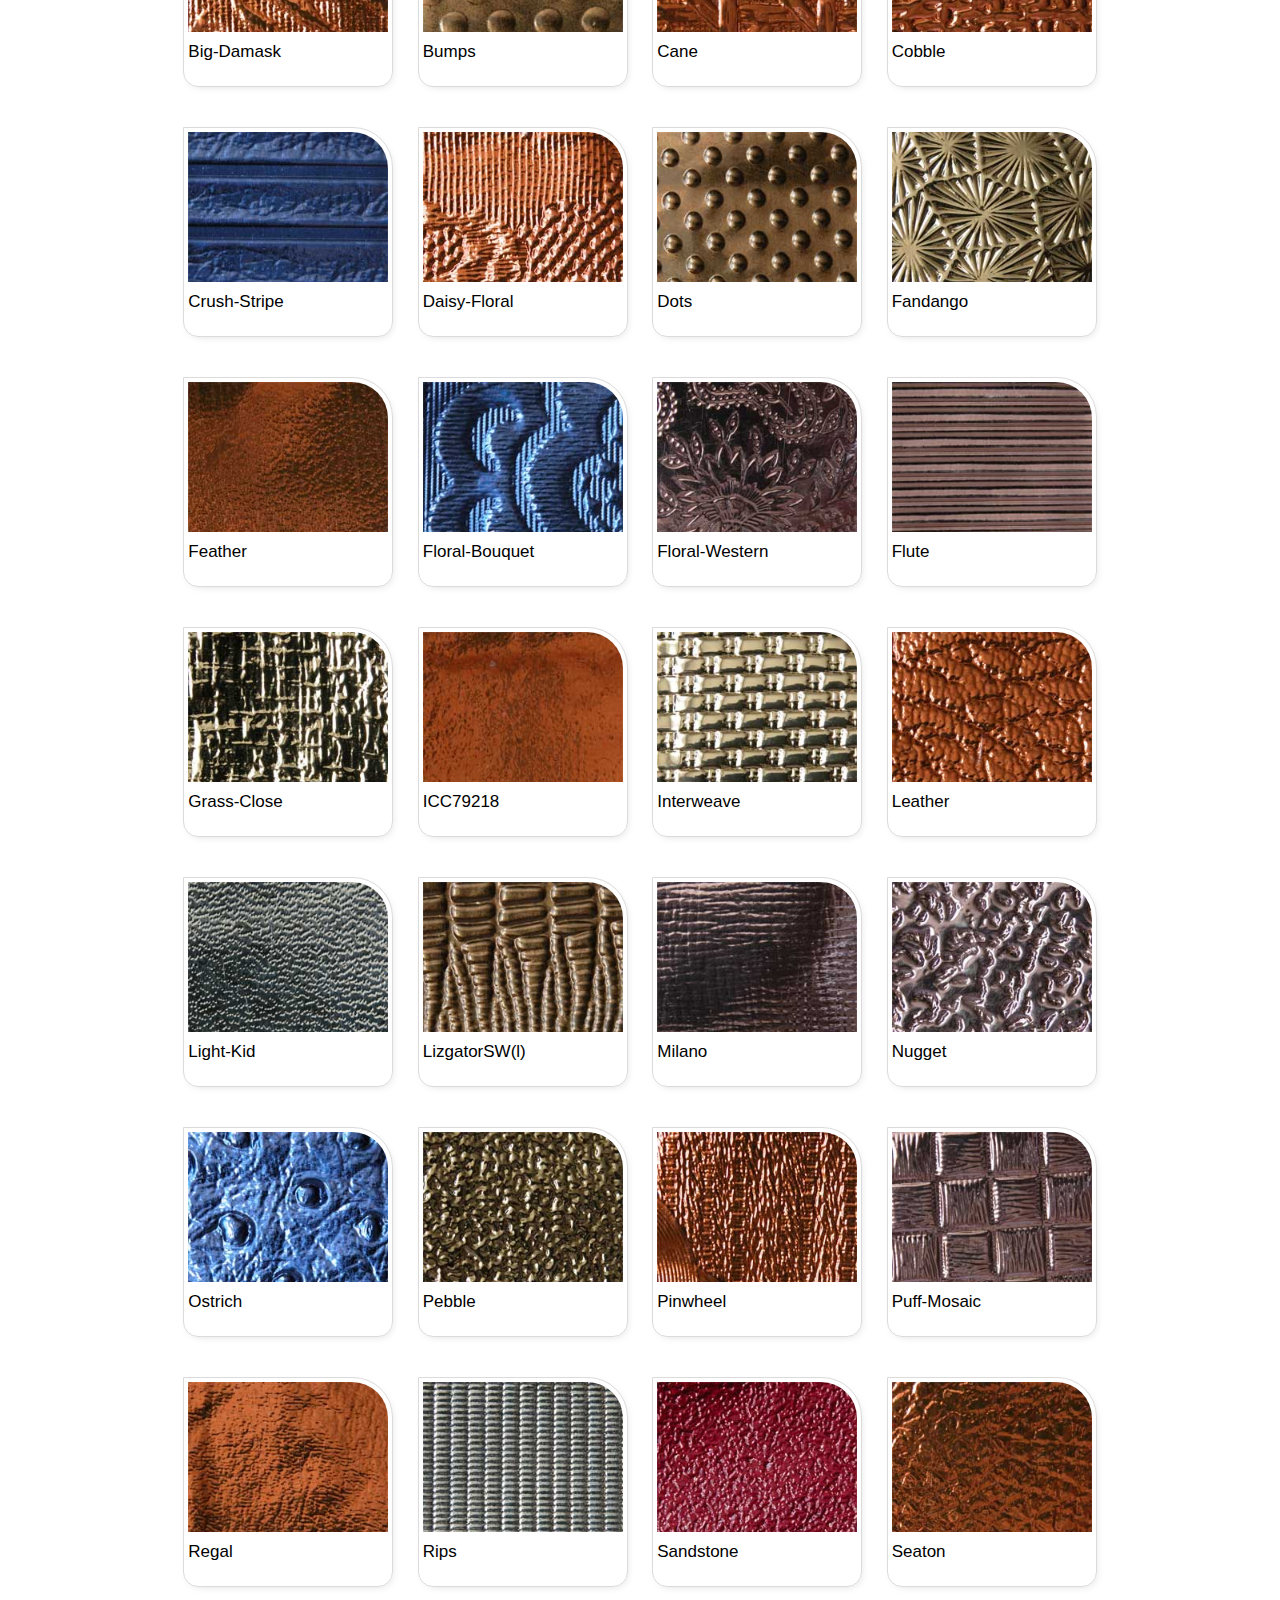
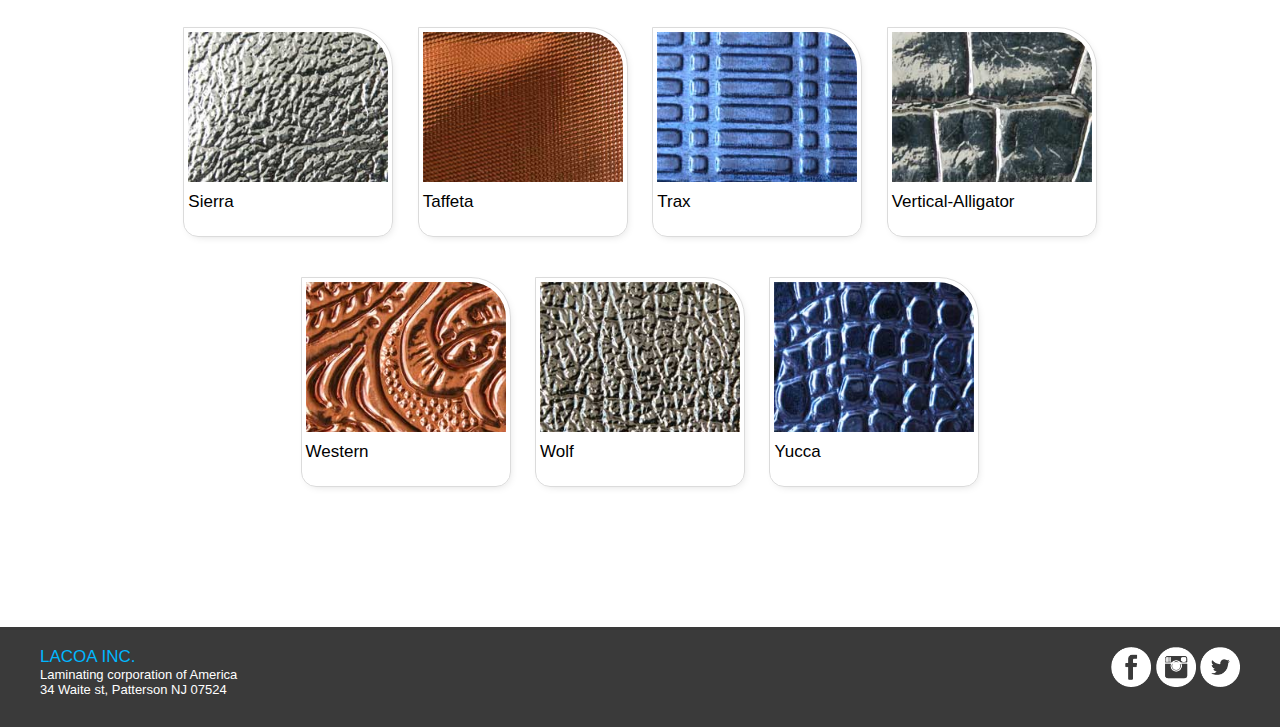
==== commit 34ba79a1: "more changes" ====
--- a/product.html
+++ b/product.html
@@ -28,15 +28,6 @@
 			</div> <!--END of #nav-->
 		</div><!--END of #header -->
 		<div id="content">
-			<form method="get" action="http://manuelymotita.github.io/lacoa/product.html">
-			<input type="text" name="q" alt="Search" value="" maxlength="256" size="32" />
-			<input type="submit" name="btnG" value="Search" />
-			<input type="hidden" name="site" value="Columbia" />
-			<input type="hidden" name="client" value="columbia" />
-			<input type="hidden" name="proxystylesheet" value="columbia2" />
-			<input type="hidden" name="output" value="xml_no_dtd" />
-			<input type="hidden" name="filter" value="0" />
-			</form>
 			<div id="productSection">
 				<p id="productTitle">Embossings & Constructions</p>
 				<p id="productDescription" class="set">Set 1</p>
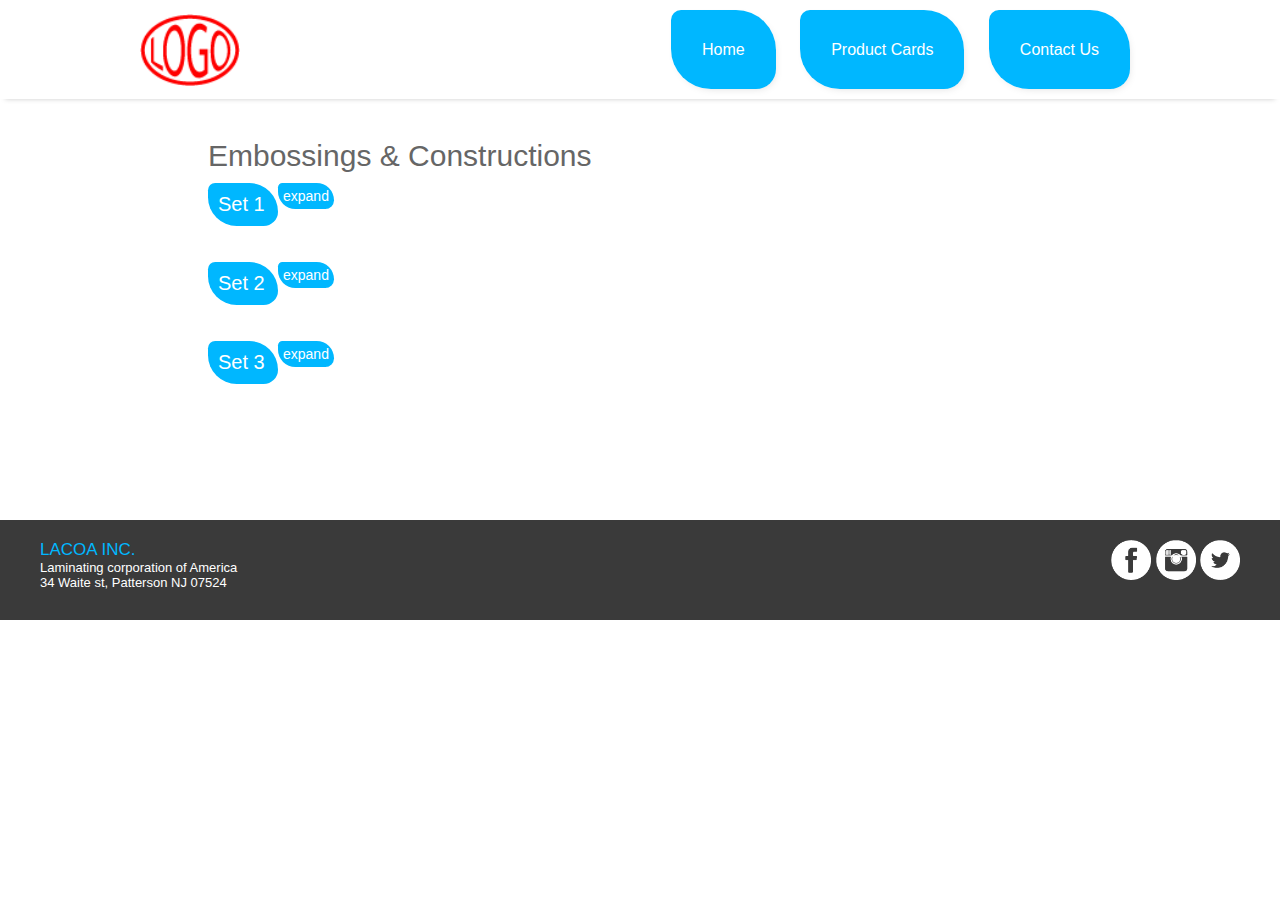
==== commit a98a10f0: "Hidden" ====
--- a/product.html
+++ b/product.html
@@ -7,10 +7,23 @@
 		<link rel="stylesheet" href="style.css">
 		<link rel="stylesheet" href="animate.css">
 		<link rel="stylesheet" href="lightbox/css/lightbox.css">
+		<script src="https://ajax.googleapis.com/ajax/libs/jquery/1.11.3/jquery.min.js"></script>
 	</head>
 	<script type="text/javascript" src="https://cdnjs.cloudflare.com/ajax/libs/wow/1.1.2/wow.min.js"></script>
 	<script>
 		 new WOW().init();
+
+		 $(document).ready(function(){
+    		$("#button1").click(function(){
+        	$("#productContainer").toggleClass("hidden");
+   			 });
+    		$("#button2").click(function(){
+        	$("#productContainer1").toggleClass("hidden");
+   			 });
+    		$("#button3").click(function(){
+        	$("#productContainer2").toggleClass("hidden");
+   			 });
+			});
 	</script>
 	<script src="lightbox/js/jquery-1.11.0.min.js"></script>
 	<script src="lightbox/js/lightbox.min.js"></script>
@@ -31,8 +44,10 @@
 			<div id="productSection">
 				<p id="productTitle">Embossings & Constructions</p>
 				<p id="productDescription" class="set">Set 1</p>
+				<button id="button1" class="button">expand</button>
 				<br id="clear"/>
-				<div id="productContainer">
+				<br/>
+				<div id="productContainer" class="hidden">
 						<div id="cards">
 							<div class="imgBox">
 								<a href="images/set1/alligatorSW-(c).jpg" data-lightbox="Embossings & Constructions" data-title="Alligator">
@@ -309,281 +324,495 @@
 				</div><!--END of #productContainer -->
 				<br/>
 				<p id="productDescription" class="set">Set 2</p>
+				<button id="button2" class="button">expand</button>
 				<br id="clear"/>
-				<div id="productContainer">
-						<div id="cards">
-							<div class="imgBox">
-								<a href="images/set1/alligatorSW-(c).jpg" data-lightbox="Embossings & Constructions" data-title="Alligator">
-								<img src="images/set1/alligatorSW-(c).jpg" atl="Alligator" class="cardsImg"/></a>
-							</div><!-- END of .imgBox -->
-							<p id="cardDes">Alligator</p>
-						</div><!--END of #cards-->
-					<div id="cards">
-						<div class="imgBox">
-							<a href="images/set1/alligatorSW.jpg" data-lightbox="Embossings & Constructions" data-title="Alligator">
-								<img src="images/set1/alligatorSW.jpg" atl="Alligator" class="cardsImg"/></a>
-						</div><!-- END of .imgBox -->
-						<p id="cardDes">Alligator</p>
-					</div><!--END of #cards-->
-					<div id="cards">
-						<div class="imgBox">
-							<a href="images/set1/aztec-floral.jpg" data-lightbox="Embossings & Constructions" data-title="Aztec-Floral">
-								<img src="images/set1/aztec-floral.jpg" atl="Aztec-Floral" class="cardsImg"/></a>
-						</div><!-- END of .imgBox -->
-						<p id="cardDes">Aztec-Floral</p>
-					</div><!--END of #cards-->
-					<div id="cards">
-						<div class="imgBox">
-							<a href="images/set1/bark.jpg" data-lightbox="Embossings & Constructions" data-title="Bark">
-								<img src="images/set1/bark.jpg" atl="Bark" class="cardsImg"/></a>
-						</div><!-- END of .imgBox -->
-						<p id="cardDes">Bark</p>
-					</div><!--END of #cards-->
-					<div id="cards">
-						<div class="imgBox">
-							<a href="images/set1/big-damask.jpg" data-lightbox="Embossings & Constructions" data-title="Big-Damask">
-								<img src="images/set1/big-damask.jpg" atl="Big-Damask" class="cardsImg"/></a>
-						</div><!-- END of .imgBox -->
-						<p id="cardDes">Big-Damask</p>
-					</div><!--END of #cards-->
-					<div id="cards">
-						<div class="imgBox">
-							<a href="images/set1/bumps.jpg" data-lightbox="Embossings & Constructions" data-title="Bumps">
-								<img src="images/set1/bumps.jpg" atl="Bumps" class="cardsImg"/></a>
-						</div><!-- END of .imgBox -->
-						<p id="cardDes">Bumps</p>
-					</div><!--END of #cards-->
-					<div id="cards">
-						<div class="imgBox">
-							<a href="images/set1/cane.jpg" data-lightbox="Embossings & Constructions" data-title="Cane">
-								<img src="images/set1/cane.jpg" atl="Cane" class="cardsImg"/></a>
-						</div><!-- END of .imgBox -->
-						<p id="cardDes">Cane</p>
-					</div><!--END of #cards-->
-					<div id="cards">
-						<div class="imgBox">
-							<a href="images/set1/cobble.jpg" data-lightbox="Embossings & Constructions" data-title="Cobble">
-								<img src="images/set1/cobble.jpg" atl="Cobble" class="cardsImg"/></a>
-						</div><!-- END of .imgBox -->
-						<p id="cardDes">Cobble</p>
-					</div><!--END of #cards-->
-					<div id="cards">
-						<div class="imgBox">
-							<a href="images/set1/crush-stripe.jpg" data-lightbox="Embossings & Constructions" data-title="Crush-Stripe">
-								<img src="images/set1/crush-stripe.jpg" atl="Crush-stripe" class="cardsImg"/></a>
-						</div><!-- END of .imgBox -->
-						<p id="cardDes">Crush-Stripe</p>
-					</div><!--END of #cards-->
-					<div id="cards">
-						<div class="imgBox">
-							<a href="images/set1/daisy-floral.jpg" data-lightbox="Embossings & Constructions" data-title="Daisy-Floral">
-								<img src="images/set1/daisy-floral.jpg" atl="Daisy-Floral" class="cardsImg"/></a>
-						</div><!-- END of .imgBox -->
-						<p id="cardDes">Daisy-Floral</p>
-					</div><!--END of #cards-->
-					<div id="cards">
-						<div class="imgBox">
-							<a href="images/set1/dots.jpg" data-lightbox="Embossings & Constructions" data-title="Dots">
-								<img src="images/set1/dots.jpg" atl="Dots" class="cardsImg"/></a>
-						</div><!-- END of .imgBox -->
-						<p id="cardDes">Dots</p>
-					</div><!--END of #cards-->
-					<div id="cards">
-						<div class="imgBox">
-							<a href="images/set1/fandango.jpg" data-lightbox="Embossings & Constructions" data-title="Fandango">
-								<img src="images/set1/fandango.jpg" atl="Fandango" class="cardsImg"/></a>
-						</div><!-- END of .imgBox -->
-						<p id="cardDes">Fandango</p>
-					</div><!--END of #cards-->
-					<div id="cards">
-						<div class="imgBox">
-							<a href="images/set1/feather.jpg" data-lightbox="Embossings & Constructions" data-title="Feather">
-								<img src="images/set1/feather.jpg" atl="feather" class="cardsImg"/></a>
-						</div><!-- END of .imgBox -->
-						<p id="cardDes">Feather</p>
-					</div><!--END of #cards-->
-					<div id="cards">
-						<div class="imgBox">
-							<a href="images/set1/floral-bouquet.jpg" data-lightbox="Embossings & Constructions" data-title="Floral-Bouquet">
-								<img src="images/set1/floral-bouquet.jpg" atl="Floral-Bouquet" class="cardsImg"/></a>
-						</div><!-- END of .imgBox -->
-						<p id="cardDes">Floral-Bouquet</p>
-					</div><!--END of #cards-->
-					<div id="cards">
-						<div class="imgBox">
-							<a href="images/set1/floral-western.jpg" data-lightbox="Embossings & Constructions" data-title="Floral-Western">
-								<img src="images/set1/floral-western.jpg" atl="Floral-Western" class="cardsImg"/></a>
-						</div><!-- END of .imgBox -->
-						<p id="cardDes">Floral-Western</p>
-					</div><!--END of #cards-->
-					<div id="cards">
-						<div class="imgBox">
-							<a href="images/set1/flute.jpg" data-lightbox="Embossings & Constructions" data-title="Flute">
-								<img src="images/set1/flute.jpg" atl="Flute" class="cardsImg"/></a>
-						</div><!-- END of .imgBox -->
-						<p id="cardDes">Flute</p>
-					</div><!--END of #cards-->
-					<div id="cards">
-						<div class="imgBox">
-							<a href="images/set1/grass-close.jpg" data-lightbox="Embossings & Constructions" data-title="Grass-Close">
-								<img src="images/set1/grass-close.jpg" atl="Grass-Close" class="cardsImg"/></a>
-						</div><!-- END of .imgBox -->
-						<p id="cardDes">Grass-Close</p>
-					</div><!--END of #cards-->
-					<div id="cards">
-						<div class="imgBox">
-							<a href="images/set1/ICC79218.jpg" data-lightbox="Embossings & Constructions" data-title="ICC79218">
-								<img src="images/set1/ICC79218.jpg" atl="ICC79218" class="cardsImg"/></a>
-						</div><!-- END of .imgBox -->
-						<p id="cardDes">ICC79218</p>
-					</div><!--END of #cards-->
-					<div id="cards">
-						<div class="imgBox">
-							<a href="images/set1/interweave.jpg" data-lightbox="Embossings & Constructions" data-title="Interweave">
-								<img src="images/set1/interweave.jpg" atl="Interweave" class="cardsImg"/></a>
-						</div><!-- END of .imgBox -->
-						<p id="cardDes">Interweave</p>
-					</div><!--END of #cards-->
-					<div id="cards">
-						<div class="imgBox">
-							<a href="images/set1/leather.jpg" data-lightbox="Embossings & Constructions" data-title="Leather">
-								<img src="images/set1/leather.jpg" atl="Leather" class="cardsImg"/></a>
-						</div><!-- END of .imgBox -->
-						<p id="cardDes">Leather</p>
-					</div><!--END of #cards-->
-					<div id="cards">
-							<div class="imgBox">
-								<a href="images/set1/light-kid.jpg" data-lightbox="Embossings & Constructions" data-title="Light-Kid">
-								<img src="images/set1/light-kid.jpg" atl="Light-Kid" class="cardsImg"/></a>
-							</div><!-- END of .imgBox -->
-							<p id="cardDes">Light-Kid</p>
-						</div><!--END of #cards-->
-					<div id="cards">
-						<div class="imgBox">
-							<a href="images/set1/lizgatorSW(l).jpg" data-lightbox="Embossings & Constructions" data-title="LizardgatorSW(1)">
-								<img src="images/set1/lizgatorSW(l).jpg" atl="LizgatorSW(l)" class="cardsImg"/></a>
-						</div><!-- END of .imgBox -->
-						<p id="cardDes">LizgatorSW(l)</p>
-					</div><!--END of #cards-->
-					<div id="cards">
-						<div class="imgBox">
-							<a href="images/set1/milano.jpg" data-lightbox="Embossings & Constructions" data-title="Milano">
-								<img src="images/set1/milano.jpg" atl="Milano" class="cardsImg"/></a>
-						</div><!-- END of .imgBox -->
-						<p id="cardDes">Milano</p>
-					</div><!--END of #cards-->
-					<div id="cards">
-						<div class="imgBox">
-							<a href="images/set1/nugget.jpg" data-lightbox="Embossings & Constructions" data-title="Nugget">
-								<img src="images/set1/nugget.jpg" atl="Nugget" class="cardsImg"/></a>
-						</div><!-- END of .imgBox -->
-						<p id="cardDes">Nugget</p>
-					</div><!--END of #cards-->
-					<div id="cards">
-						<div class="imgBox">
-							<a href="images/set1/ostrich.jpg" data-lightbox="Embossings & Constructions" data-title="Ostrich">
-								<img src="images/set1/ostrich.jpg" atl="Ostrich" class="cardsImg"/></a>
-						</div><!-- END of .imgBox -->
-						<p id="cardDes">Ostrich</p>
-					</div><!--END of #cards-->
-					<div id="cards">
-						<div class="imgBox">
-							<a href="images/set1/pebble.jpg" data-lightbox="Embossings & Constructions" data-title="Pebble">
-								<img src="images/set1/pebble.jpg" atl="Pebble" class="cardsImg"/></a>
-						</div><!-- END of .imgBox -->
-						<p id="cardDes">Pebble</p>
-					</div><!--END of #cards-->
-					<div id="cards">
-						<div class="imgBox">
-							<a href="images/set1/pinwheel.jpg" data-lightbox="Embossings & Constructions" data-title="Pinwheel">
-								<img src="images/set1/pinwheel.jpg" atl="Pinwheel" class="cardsImg"/></a>
-						</div><!-- END of .imgBox -->
-						<p id="cardDes">Pinwheel</p>
-					</div><!--END of #cards-->
-					<div id="cards">
-						<div class="imgBox">
-							<a href="images/set1/puff-mosaic.jpg" data-lightbox="Embossings & Constructions" data-title="Puff-Mosaic">
-								<img src="images/set1/puff-mosaic.jpg" atl="Puff-Mosaic" class="cardsImg"/></a>
-						</div><!-- END of .imgBox -->
-						<p id="cardDes">Puff-Mosaic</p>
-					</div><!--END of #cards-->
-					<div id="cards">
-						<div class="imgBox">
-							<a href="images/set1/regal.jpg" data-lightbox="Embossings & Constructions" data-title="Regal">
-								<img src="images/set1/regal.jpg" atl="Regal" class="cardsImg"/></a>
-						</div><!-- END of .imgBox -->
-						<p id="cardDes">Regal</p>
-					</div><!--END of #cards-->
-					<div id="cards">
-						<div class="imgBox">
-							<a href="images/set1/rips.jpg" data-lightbox="Embossings & Constructions" data-title="Rips">
-								<img src="images/set1/rips.jpg" atl="Rips" class="cardsImg"/></a>
-						</div><!-- END of .imgBox -->
-						<p id="cardDes">Rips</p>
-					</div><!--END of #cards-->
-					<div id="cards">
-						<div class="imgBox">
-							<a href="images/set1/sandstone.jpg" data-lightbox="Embossings & Constructions" data-title="Sandstone">
-								<img src="images/set1/sandstone.jpg" atl="Sandstone" class="cardsImg"/></a>
-						</div><!-- END of .imgBox -->
-						<p id="cardDes">Sandstone</p>
-					</div><!--END of #cards-->
-					<div id="cards">
-						<div class="imgBox">
-							<a href="images/set1/seaton.jpg" data-lightbox="Embossings & Constructions" data-title="Seaton">
-								<img src="images/set1/seaton.jpg" atl="Seaton" class="cardsImg"/></a>
-						</div><!-- END of .imgBox -->
-						<p id="cardDes">Seaton</p>
-					</div><!--END of #cards-->
-					<div id="cards">
-						<div class="imgBox">
-							<a href="images/set1/sierra.jpg" data-lightbox="Embossings & Constructions" data-title="Sierra">
-								<img src="images/set1/sierra.jpg" atl="Sierra" class="cardsImg"/></a>
-						</div><!-- END of .imgBox -->
-						<p id="cardDes">Sierra</p>
-					</div><!--END of #cards-->
-					<div id="cards">
-						<div class="imgBox">
-							<a href="images/set1/taffeta.jpg" data-lightbox="Embossings & Constructions" data-title="Taffeta">
-								<img src="images/set1/taffeta.jpg" atl="Taffeta" class="cardsImg"/></a>
-						</div><!-- END of .imgBox -->
-						<p id="cardDes">Taffeta</p>
-					</div><!--END of #cards-->
-					<div id="cards">
-						<div class="imgBox">
-							<a href="images/set1/trax.jpg" data-lightbox="Embossings & Constructions" data-title="Trax">
-								<img src="images/set1/trax.jpg" atl="Trax" class="cardsImg"/></a>
-						</div><!-- END of .imgBox -->
-						<p id="cardDes">Trax</p>
-					</div><!--END of #cards-->
-					<div id="cards">
-						<div class="imgBox">
-							<a href="images/set1/vertical-alligator.jpg" data-lightbox="Embossings & Constructions" data-title="Vertical-Alligator">
-								<img src="images/set1/vertical-alligator.jpg" atl="Vertical-Alligator" class="cardsImg"/></a>
-						</div><!-- END of .imgBox -->
-						<p id="cardDes">Vertical-Alligator</p>
-					</div><!--END of #cards-->
-					<div id="cards">
-						<div class="imgBox">
-							<a href="images/set1/western.jpg" data-lightbox="Embossings & Constructions" data-title="Western">
-								<img src="images/set1/western.jpg" atl="Western" class="cardsImg"/></a>
-						</div><!-- END of .imgBox -->
-						<p id="cardDes">Western</p>
-					</div><!--END of #cards-->
-					<div id="cards">
-						<div class="imgBox">
-							<a href="images/set1/wolf.jpg" data-lightbox="Embossings & Constructions" data-title="Wolf">
-								<img src="images/set1/wolf.jpg" atl="Wolf" class="cardsImg"/></a>
-						</div><!-- END of .imgBox -->
-						<p id="cardDes">Wolf</p>
-					</div><!--END of #cards-->
-					<div id="cards">
-						<div class="imgBox">
-							<a href="images/set1/yucca.jpg" data-lightbox="Embossings & Constructions" data-title="Yucca">
-								<img src="images/set1/yucca.jpg" atl="Yucca" class="cardsImg"/></a>
-						</div><!-- END of .imgBox -->
-						<p id="cardDes">Yucca</p>
-					</div><!--END of #cards-->
+				<br/>
+				<div id="productContainer1" class="hidden">
+						<div id="cards">
+							<div class="imgBox">
+								<a href="images/set2/africanlizard.jpg" data-lightbox="Embossings & Constructions" data-title="Africanlizard">
+								<img src="images/set2/africanlizard.jpg" atl="Africanlizard" class="cardsImg"/></a>
+							</div><!-- END of .imgBox -->
+							<p id="cardDes">Africanlizard</p>
+						</div><!--END of #cards-->
+						<div id="cards">
+							<div class="imgBox">
+								<a href="images/set2/alumesh.jpg" data-lightbox="Embossings & Constructions" data-title="Alumesh">
+								<img src="images/set2/alumesh.jpg" atl="Alumesh" class="cardsImg"/></a>
+							</div><!-- END of .imgBox -->
+							<p id="cardDes">Alumesh</p>
+						</div><!--END of #cards-->
+						<div id="cards">
+							<div class="imgBox">
+								<a href="images/set2/basket-weave.jpg" data-lightbox="Embossings & Constructions" data-title="Basket-Weave">
+								<img src="images/set2/basket-weave.jpg" atl="Basket-Weave" class="cardsImg"/></a>
+							</div><!-- END of .imgBox -->
+							<p id="cardDes">Basket-Weave</p>
+						</div><!--END of #cards-->
+						<div id="cards">
+							<div class="imgBox">
+								<a href="images/set2/big-moire.jpg" data-lightbox="Embossings & Constructions" data-title="Big-Moire">
+								<img src="images/set2/big-moire.jpg" atl="big-moire" class="cardsImg"/></a>
+							</div><!-- END of .imgBox -->
+							<p id="cardDes">Big-Moire</p>
+						</div><!--END of #cards-->
+						<div id="cards">
+							<div class="imgBox">
+								<a href="images/set2/burlap.jpg" data-lightbox="Embossings & Constructions" data-title="Burlap">
+								<img src="images/set2/burlap.jpg" atl="burlap" class="cardsImg"/></a>
+							</div><!-- END of .imgBox -->
+							<p id="cardDes">Burlap</p>
+						</div><!--END of #cards-->
+						<div id="cards">
+							<div class="imgBox">
+								<a href="images/set2/burnish.jpg" data-lightbox="Embossings & Constructions" data-title="Burnish">
+								<img src="images/set2/burnish.jpg" atl="burnish" class="cardsImg"/></a>
+							</div><!-- END of .imgBox -->
+							<p id="cardDes">Burnish</p>
+						</div><!--END of #cards-->
+						<div id="cards">
+							<div class="imgBox">
+								<a href="images/set2/cairo-cotton.jpg" data-lightbox="Embossings & Constructions" data-title="Cairo-Cotton">
+								<img src="images/set2/cairo-cotton.jpg" atl="cairo-cotton" class="cardsImg"/></a>
+							</div><!-- END of .imgBox -->
+							<p id="cardDes">Cairo-Cotton</p>
+						</div><!--END of #cards-->
+						<div id="cards">
+							<div class="imgBox">
+								<a href="images/set2/deep-suede.jpg" data-lightbox="Embossings & Constructions" data-title="Deep-Suede">
+								<img src="images/set2/deep-suede.jpg" atl="deep-suede" class="cardsImg"/></a>
+							</div><!-- END of .imgBox -->
+							<p id="cardDes">Deep-Suede</p>
+						</div><!--END of #cards-->
+						<div id="cards">
+							<div class="imgBox">
+								<a href="images/set2/dice.jpg" data-lightbox="Embossings & Constructions" data-title="Dice">
+								<img src="images/set2/dice.jpg" atl="dice" class="cardsImg"/></a>
+							</div><!-- END of .imgBox -->
+							<p id="cardDes">Dice</p>
+						</div><!--END of #cards-->
+						<div id="cards">
+							<div class="imgBox">
+								<a href="images/set2/dunmore.jpg" data-lightbox="Embossings & Constructions" data-title="Dunmore">
+								<img src="images/set2/dunmore.jpg" atl="dunmore" class="cardsImg"/></a>
+							</div><!-- END of .imgBox -->
+							<p id="cardDes">Dunmore</p>
+						</div><!--END of #cards-->
+						<div id="cards">
+							<div class="imgBox">
+								<a href="images/set2/flat-alligator.jpg" data-lightbox="Embossings & Constructions" data-title="Flat-Alligator">
+								<img src="images/set2/flat-alligator.jpg" atl="flat-alligator" class="cardsImg"/></a>
+							</div><!-- END of .imgBox -->
+							<p id="cardDes">Flat-Alligator</p>
+						</div><!--END of #cards-->
+						<div id="cards">
+							<div class="imgBox">
+								<a href="images/set2/floral.jpg" data-lightbox="Embossings & Constructions" data-title="Floral">
+								<img src="images/set2/floral.jpg" atl="floral" class="cardsImg"/></a>
+							</div><!-- END of .imgBox -->
+							<p id="cardDes">Floral</p>
+						</div><!--END of #cards-->
+						<div id="cards">
+							<div class="imgBox">
+								<a href="images/set2/ganges.jpg" data-lightbox="Embossings & Constructions" data-title="Ganges">
+								<img src="images/set2/ganges.jpg" atl="ganges" class="cardsImg"/></a>
+							</div><!-- END of .imgBox -->
+							<p id="cardDes">Ganges</p>
+						</div><!--END of #cards-->
+						<div id="cards">
+							<div class="imgBox">
+								<a href="images/set2/grossgrain.jpg" data-lightbox="Embossings & Constructions" data-title="Grossgrain">
+								<img src="images/set2/grossgrain.jpg" atl="grossgrain" class="cardsImg"/></a>
+							</div><!-- END of .imgBox -->
+							<p id="cardDes">Grossgrain</p>
+						</div><!--END of #cards-->
+						<div id="cards">
+							<div class="imgBox">
+								<a href="images/set2/jaguar.jpg" data-lightbox="Embossings & Constructions" data-title="Jaguar">
+								<img src="images/set2/jaguar.jpg" atl="jaguar" class="cardsImg"/></a>
+							</div><!-- END of .imgBox -->
+							<p id="cardDes">Jaguar</p>
+						</div><!--END of #cards-->
+						<div id="cards">
+							<div class="imgBox">
+								<a href="images/set2/jupiter.jpg" data-lightbox="Embossings & Constructions" data-title="Jupiter">
+								<img src="images/set2/jupiter.jpg" atl="jupiter" class="cardsImg"/></a>
+							</div><!-- END of .imgBox -->
+							<p id="cardDes"><Jupiter/p>
+						</div><!--END of #cards-->
+						<div id="cards">
+							<div class="imgBox">
+								<a href="images/set2/kid3.jpg" data-lightbox="Embossings & Constructions" data-title="Kid #3">
+								<img src="images/set2/kid3.jpg" atl="kid #3" class="cardsImg"/></a>
+							</div><!-- END of .imgBox -->
+							<p id="cardDes">Kid #3</p>
+						</div><!--END of #cards-->
+						<div id="cards">
+							<div class="imgBox">
+								<a href="images/set2/linen.jpg" data-lightbox="Embossings & Constructions" data-title="Linen">
+								<img src="images/set2/linen.jpg" atl="linen" class="cardsImg"/></a>
+							</div><!-- END of .imgBox -->
+							<p id="cardDes">Linen</p>
+						</div><!--END of #cards-->
+						<div id="cards">
+							<div class="imgBox">
+								<a href="images/set2/maui.jpg" data-lightbox="Embossings & Constructions" data-title="Maui">
+								<img src="images/set2/maui.jpg" atl="maui" class="cardsImg"/></a>
+							</div><!-- END of .imgBox -->
+							<p id="cardDes">Maui</p>
+						</div><!--END of #cards-->
+						<div id="cards">
+							<div class="imgBox">
+								<a href="images/set2/morroco.jpg" data-lightbox="Embossings & Constructions" data-title="Morroco">
+								<img src="images/set2/morroco.jpg" atl="morroco" class="cardsImg"/></a>
+							</div><!-- END of .imgBox -->
+							<p id="cardDes">Morroco</p>
+						</div><!--END of #cards-->
+						<div id="cards">
+							<div class="imgBox">
+								<a href="images/set2/nakay.jpg" data-lightbox="Embossings & Constructions" data-title="Nankay">
+								<img src="images/set2/nankay.jpg" atl="nankay" class="cardsImg"/></a>
+							</div><!-- END of .imgBox -->
+							<p id="cardDes">Nankay</p>
+						</div><!--END of #cards-->
+						<div id="cards">
+							<div class="imgBox">
+								<a href="images/set2/new-nugget.jpg" data-lightbox="Embossings & Constructions" data-title="New-Nugget">
+								<img src="images/set2/new-nugget.jpg" atl="new-nugget" class="cardsImg"/></a>
+							</div><!-- END of .imgBox -->
+							<p id="cardDes">New-Nugget</p>
+						</div><!--END of #cards-->
+						<div id="cards">
+							<div class="imgBox">
+								<a href="images/set2/palomar.jpg" data-lightbox="Embossings & Constructions" data-title="Palomar">
+								<img src="images/set2/palomar.jpg" atl="palomar" class="cardsImg"/></a>
+							</div><!-- END of .imgBox -->
+							<p id="cardDes">Palomar</p>
+						</div><!--END of #cards-->
+						<div id="cards">
+							<div class="imgBox">
+								<a href="images/set2/pig.jpg" data-lightbox="Embossings & Constructions" data-title="Pig">
+								<img src="images/set2/pig.jpg" atl="pig" class="cardsImg"/></a>
+							</div><!-- END of .imgBox -->
+							<p id="cardDes">Pig</p>
+						</div><!--END of #cards-->
+						<div id="cards">
+							<div class="imgBox">
+								<a href="images/set2/sand-painting.jpg" data-lightbox="Embossings & Constructions" data-title="Sand-Painting">
+								<img src="images/set2/sand-painting.jpg" atl="sand-painting" class="cardsImg"/></a>
+							</div><!-- END of .imgBox -->
+							<p id="cardDes">Sand-Painting</p>
+						</div><!--END of #cards-->
+						<div id="cards">
+							<div class="imgBox">
+								<a href="images/set2/scandia.jpg" data-lightbox="Embossings & Constructions" data-title="Scandia">
+								<img src="images/set2/scandia.jpg" atl="scandia" class="cardsImg"/></a>
+							</div><!-- END of .imgBox -->
+							<p id="cardDes">Scandia</p>
+						</div><!--END of #cards-->
+						<div id="cards">
+							<div class="imgBox">
+								<a href="images/set2/sertex-damask.jpg" data-lightbox="Embossings & Constructions" data-title="Sertex-Damask">
+								<img src="images/set2/sertex-damask.jpg" atl="sertex-damask" class="cardsImg"/></a>
+							</div><!-- END of .imgBox -->
+							<p id="cardDes">Sertex-Damask</p>
+						</div><!--END of #cards-->
+						<div id="cards">
+							<div class="imgBox">
+								<a href="images/set2/shiny-crush.jpg" data-lightbox="Embossings & Constructions" data-title="Shiny-Crush">
+								<img src="images/set2/shiny-crush.jpg" atl="shiny-crush" class="cardsImg"/></a>
+							</div><!-- END of .imgBox -->
+							<p id="cardDes">Shiny-Crush</p>
+						</div><!--END of #cards-->
+						<div id="cards">
+							<div class="imgBox">
+								<a href="images/set2/silly-billy.jpg" data-lightbox="Embossings & Constructions" data-title="Silly-Billy">
+								<img src="images/set2/silly-billy.jpg" atl="silly-billy" class="cardsImg"/></a>
+							</div><!-- END of .imgBox -->
+							<p id="cardDes">Silly-Billy</p>
+						</div><!--END of #cards-->
+						<div id="cards">
+							<div class="imgBox">
+								<a href="images/set2/small-lizgator.jpg" data-lightbox="Embossings & Constructions" data-title="Small-Lizgator">
+								<img src="images/set2/small-lizgator.jpg" atl="small-lizgator" class="cardsImg"/></a>
+							</div><!-- END of .imgBox -->
+							<p id="cardDes">Small-Lizgator</p>
+						</div><!--END of #cards-->
+						<div id="cards">
+							<div class="imgBox">
+								<a href="images/set2/sparkle.jpg" data-lightbox="Embossings & Constructions" data-title="Sparkle">
+								<img src="images/set2/sparkle.jpg" atl="sparkle" class="cardsImg"/></a>
+							</div><!-- END of .imgBox -->
+							<p id="cardDes">Sparkle</p>
+						</div><!--END of #cards-->
+						<div id="cards">
+							<div class="imgBox">
+								<a href="images/set2/swirl.jpg" data-lightbox="Embossings & Constructions" data-title="Swirl">
+								<img src="images/set2/swirl.jpg" atl="swirl" class="cardsImg"/></a>
+							</div><!-- END of .imgBox -->
+							<p id="cardDes">Swirl</p>
+						</div><!--END of #cards-->
+						<div id="cards">
+							<div class="imgBox">
+								<a href="images/set2/thin-yard.jpg" data-lightbox="Embossings & Constructions" data-title="Thin-Yard">
+								<img src="images/set2/thin-yard.jpg" atl="thin-yard" class="cardsImg"/></a>
+							</div><!-- END of .imgBox -->
+							<p id="cardDes">Thin-Yard</p>
+						</div><!--END of #cards-->
+						<div id="cards">
+							<div class="imgBox">
+								<a href="images/set2/twine.jpg" data-lightbox="Embossings & Constructions" data-title="Twine">
+								<img src="images/set2/twine.jpg" atl="twine" class="cardsImg"/></a>
+							</div><!-- END of .imgBox -->
+							<p id="cardDes">Twine</p>
+						</div><!--END of #cards-->
+						<div id="cards">
+							<div class="imgBox">
+								<a href="images/set2/vb.jpg" data-lightbox="Embossings & Constructions" data-title="VB">
+								<img src="images/set2/vb.jpg" atl="vb" class="cardsImg"/></a>
+							</div><!-- END of .imgBox -->
+							<p id="cardDes">VB</p>
+						</div><!--END of #cards-->
+						<div id="cards">
+							<div class="imgBox">
+								<a href="images/set2/wide-whale.jpg" data-lightbox="Embossings & Constructions" data-title="Wide-Whale">
+								<img src="images/set2/wide-whale.jpg" atl="wide-whale" class="cardsImg"/></a>
+							</div><!-- END of .imgBox -->
+							<p id="cardDes">Wide-Whale</p>
+						</div><!--END of #cards-->
+					</div><!--END of #productContainer -->
+				<br/>
+				<p id="productDescription" class="set">Set 3</p>
+				<button id="button3" class="button">expand</button>
+				<br id="clear"/>
+				<br/>
+				<div id="productContainer2" class="hidden">
+						<div id="cards">
+							<div class="imgBox">
+								<a href="images/set3/aztec.jpg" data-lightbox="Embossings & Constructions" data-title="Aztec">
+								<img src="images/set3/aztec.jpg" atl="aztec" class="cardsImg"/></a>
+							</div><!-- END of .imgBox -->
+							<p id="cardDes">Aztec</p>
+						</div><!--END of #cards-->
+						<div id="cards">
+							<div class="imgBox">
+								<a href="images/set3/bison.jpg" data-lightbox="Embossings & Constructions" data-title="Bison">
+								<img src="images/set3/bison.jpg" atl="bison" class="cardsImg"/></a>
+							</div><!-- END of .imgBox -->
+							<p id="cardDes">Bison</p>
+						</div><!--END of #cards-->
+						<div id="cards">
+							<div class="imgBox">
+								<a href="images/set3/brush-silk.jpg" data-lightbox="Embossings & Constructions" data-title="Brush-Silk">
+								<img src="images/set3/brush-silk.jpg" atl="brush-silk" class="cardsImg"/></a>
+							</div><!-- END of .imgBox -->
+							<p id="cardDes">Brush-Silk</p>
+						</div><!--END of #cards-->
+						<div id="cards">
+							<div class="imgBox">
+								<a href="images/set3/checker-board.jpg" data-lightbox="Embossings & Constructions" data-title="Checker-Board">
+								<img src="images/set3/checker-board.jpg" atl="checker-board" class="cardsImg"/></a>
+							</div><!-- END of .imgBox -->
+							<p id="cardDes">Checker-Board</p>
+						</div><!--END of #cards-->
+						<div id="cards">
+							<div class="imgBox">
+								<a href="images/set3/cobra.jpg" data-lightbox="Embossings & Constructions" data-title="Cobra">
+								<img src="images/set3/cobra.jpg" atl="cobra" class="cardsImg"/></a>
+							</div><!-- END of .imgBox -->
+							<p id="cardDes">Cobra</p>
+						</div><!--END of #cards-->
+						<div id="cards">
+							<div class="imgBox">
+								<a href="images/set3/deepsuede.jpg" data-lightbox="Embossings & Constructions" data-title="Deepsuede">
+								<img src="images/set3/deepsuede.jpg" atl="deepsuede" class="cardsImg"/></a>
+							</div><!-- END of .imgBox -->
+							<p id="cardDes">deepsuede</p>
+						</div><!--END of #cards-->
+						<div id="cards">
+							<div class="imgBox">
+								<a href="images/set3/diamond.jpg" data-lightbox="Embossings & Constructions" data-title="Diamond">
+								<img src="images/set3/diamond.jpg" atl="diamond" class="cardsImg"/></a>
+							</div><!-- END of .imgBox -->
+							<p id="cardDes">Diamond</p>
+						</div><!--END of #cards-->
+						<div id="cards">
+							<div class="imgBox">
+								<a href="images/set3/haircell.jpg" data-lightbox="Embossings & Constructions" data-title="Haircell">
+								<img src="images/set3/haircell.jpg" atl="haircell" class="cardsImg"/></a>
+							</div><!-- END of .imgBox -->
+							<p id="cardDes">Haircell</p>
+						</div><!--END of #cards-->
+						<div id="cards">
+							<div class="imgBox">
+								<a href="images/set3/krinkles.jpg" data-lightbox="Embossings & Constructions" data-title="Krinkles">
+								<img src="images/set3/krinkles.jpg" atl="krinkles" class="cardsImg"/></a>
+							</div><!-- END of .imgBox -->
+							<p id="cardDes">Krinkles</p>
+						</div><!--END of #cards-->
+						<div id="cards">
+							<div class="imgBox">
+								<a href="images/set3/levant.jpg" data-lightbox="Embossings & Constructions" data-title="Levant">
+								<img src="images/set3/levant.jpg" atl="levant" class="cardsImg"/></a>
+							</div><!-- END of .imgBox -->
+							<p id="cardDes">Levant</p>
+						</div><!--END of #cards-->
+						<div id="cards">
+							<div class="imgBox">
+								<a href="images/set3/lightsuede.jpg" data-lightbox="Embossings & Constructions" data-title="Lightsuede">
+								<img src="images/set3/lightsuede.jpg" atl="lightsuede" class="cardsImg"/></a>
+							</div><!-- END of .imgBox -->
+							<p id="cardDes">Lightsuede</p>
+						</div><!--END of #cards-->
+						<div id="cards">
+							<div class="imgBox">
+								<a href="images/set3/matte.jpg" data-lightbox="Embossings & Constructions" data-title="Matte">
+								<img src="images/set3/matte.jpg" atl="matte" class="cardsImg"/></a>
+							</div><!-- END of .imgBox -->
+							<p id="cardDes">Matte</p>
+						</div><!--END of #cards-->
+						<div id="cards">
+							<div class="imgBox">
+								<a href="images/set3/mesh.jpg" data-lightbox="Embossings & Constructions" data-title="Mesh">
+								<img src="images/set3/mesh.jpg" atl="mesh" class="cardsImg"/></a>
+							</div><!-- END of .imgBox -->
+							<p id="cardDes">Mesh</p>
+						</div><!--END of #cards-->
+						<div id="cards">
+							<div class="imgBox">
+								<a href="images/set3/mirage.jpg" data-lightbox="Embossings & Constructions" data-title="Mirage">
+								<img src="images/set3/mirage.jpg" atl="mirage" class="cardsImg"/></a>
+							</div><!-- END of .imgBox -->
+							<p id="cardDes">Mirage</p>
+						</div><!--END of #cards-->
+						<div id="cards">
+							<div class="imgBox">
+								<a href="images/set3/moire-stripe.jpg" data-lightbox="Embossings & Constructions" data-title="Moire-Stripe">
+								<img src="images/set3/moire-stripe.jpg" atl="moire-stripe" class="cardsImg"/></a>
+							</div><!-- END of .imgBox -->
+							<p id="cardDes">Moire-Stripe</p>
+						</div><!--END of #cards-->
+						<div id="cards">
+							<div class="imgBox">
+								<a href="images/set3/oldheather.jpg" data-lightbox="Embossings & Constructions" data-title="Oldheather">
+								<img src="images/set3/oldheather.jpg" atl="oldheather" class="cardsImg"/></a>
+							</div><!-- END of .imgBox -->
+							<p id="cardDes">Oldheather</p>
+						</div><!--END of #cards-->
+						<div id="cards">
+							<div class="imgBox">
+								<a href="images/set3/patent.jpg" data-lightbox="Embossings & Constructions" data-title="Patent">
+								<img src="images/set3/patent.jpg" atl="patent" class="cardsImg"/></a>
+							</div><!-- END of .imgBox -->
+							<p id="cardDes">Patent</p>
+						</div><!--END of #cards-->
+						<div id="cards">
+							<div class="imgBox">
+								<a href="images/set3/puffdiamond.jpg" data-lightbox="Embossings & Constructions" data-title="Puffdiamond">
+								<img src="images/set3/puffdiamond.jpg" atl="puffdiamond" class="cardsImg"/></a>
+							</div><!-- END of .imgBox -->
+							<p id="cardDes">Puffdiamond</p>
+						</div><!--END of #cards-->
+						<div id="cards">
+							<div class="imgBox">
+								<a href="images/set3/regalia.jpg" data-lightbox="Embossings & Constructions" data-title="Regalia">
+								<img src="images/set3/regalia.jpg" atl="regalia" class="cardsImg"/></a>
+							</div><!-- END of .imgBox -->
+							<p id="cardDes">Regalia</p>
+						</div><!--END of #cards-->
+						<div id="cards">
+							<div class="imgBox">
+								<a href="images/set3/reverse-diamond.jpg" data-lightbox="Embossings & Constructions" data-title="Reverse-Diamond">
+								<img src="images/set3/reverse-diamond.jpg" atl="reverse-diamond" class="cardsImg"/></a>
+							</div><!-- END of .imgBox -->
+							<p id="cardDes">Reverse-Diamond</p>
+						</div><!--END of #cards-->
+						<div id="cards">
+							<div class="imgBox">
+								<a href="images/set3/rope.jpg" data-lightbox="Embossings & Constructions" data-title="Rope">
+								<img src="images/set3/rope.jpg" atl="rope" class="cardsImg"/></a>
+							</div><!-- END of .imgBox -->
+							<p id="cardDes">Rope</p>
+						</div><!--END of #cards-->
+						<div id="cards">
+							<div class="imgBox">
+								<a href="images/set3/sequins.jpg" data-lightbox="Embossings & Constructions" data-title="Sequins">
+								<img src="images/set3/sequins.jpg" atl="sequins" class="cardsImg"/></a>
+							</div><!-- END of .imgBox -->
+							<p id="cardDes">Sequins</p>
+						</div><!--END of #cards-->
+						<div id="cards">
+							<div class="imgBox">
+								<a href="images/set3/small-moire.jpg" data-lightbox="Embossings & Constructions" data-title="Small-Moire">
+								<img src="images/set3/small-moire.jpg" atl="small-moire" class="cardsImg"/></a>
+							</div><!-- END of .imgBox -->
+							<p id="cardDes">Small-Moire</p>
+						</div><!--END of #cards-->
+						<div id="cards">
+							<div class="imgBox">
+								<a href="images/set3/sparkle.jpg" data-lightbox="Embossings & Constructions" data-title="Sparkle">
+								<img src="images/set3/sparkle.jpg" atl="sparkle" class="cardsImg"/></a>
+							</div><!-- END of .imgBox -->
+							<p id="cardDes">Sparkle</p>
+						</div><!--END of #cards-->
+						<div id="cards">
+							<div class="imgBox">
+								<a href="images/set3/starlite-tylone.jpg" data-lightbox="Embossings & Constructions" data-title="Starlite-Tylone">
+								<img src="images/set3/starlite-tylone.jpg" atl="starlite-tylone" class="cardsImg"/></a>
+							</div><!-- END of .imgBox -->
+							<p id="cardDes">Starlite-Tylone</p>
+						</div><!--END of #cards-->
+						<div id="cards">
+							<div class="imgBox">
+								<a href="images/set3/starlite.jpg" data-lightbox="Embossings & Constructions" data-title="Starlite">
+								<img src="images/set3/starlite.jpg" atl="starlite" class="cardsImg"/></a>
+							</div><!-- END of .imgBox -->
+							<p id="cardDes">Starlite</p>
+						</div><!--END of #cards-->
+						<div id="cards">
+							<div class="imgBox">
+								<a href="images/set3/sterling.jpg" data-lightbox="Embossings & Constructions" data-title="Sterling">
+								<img src="images/set3/sterling.jpg" atl="sterling" class="cardsImg"/></a>
+							</div><!-- END of .imgBox -->
+							<p id="cardDes">Sterling</p>
+						</div><!--END of #cards-->
+						<div id="cards">
+							<div class="imgBox">
+								<a href="images/set3/sunburst.jpg" data-lightbox="Embossings & Constructions" data-title="Sunburst">
+								<img src="images/set3/sunburst.jpg" atl="sunburst" class="cardsImg"/></a>
+							</div><!-- END of .imgBox -->
+							<p id="cardDes">Sunburst</p>
+						</div><!--END of #cards-->
+						<div id="cards">
+							<div class="imgBox">
+								<a href="images/set3/tapestry.jpg" data-lightbox="Embossings & Constructions" data-title="Tapestry">
+								<img src="images/set3/tapestry.jpg" atl="tapestry" class="cardsImg"/></a>
+							</div><!-- END of .imgBox -->
+							<p id="cardDes">Tapestry</p>
+						</div><!--END of #cards-->
+						<div id="cards">
+							<div class="imgBox">
+								<a href="images/set3/tile.jpg" data-lightbox="Embossings & Constructions" data-title="Tile">
+								<img src="images/set3/tile.jpg" atl="tile" class="cardsImg"/></a>
+							</div><!-- END of .imgBox -->
+							<p id="cardDes">Tile</p>
+						</div><!--END of #cards-->
+						<div id="cards">
+							<div class="imgBox">
+								<a href="images/set3/unigator.jpg" data-lightbox="Embossings & Constructions" data-title="Unigator">
+								<img src="images/set3/unigator.jpg" atl="unigator" class="cardsImg"/></a>
+							</div><!-- END of .imgBox -->
+							<p id="cardDes">Unigator</p>
+						</div><!--END of #cards-->
+						<div id="cards">
+							<div class="imgBox">
+								<a href="images/set3/woodblank.jpg" data-lightbox="Embossings & Constructions" data-title="Woodblank">
+								<img src="images/set3/woodblank.jpg" atl="woodblank" class="cardsImg"/></a>
+							</div><!-- END of .imgBox -->
+							<p id="cardDes">Woodblank</p>
+						</div><!--END of #cards-->
+					</div><!--END of #productContainer -->
+				<br/>
 				</div><!--END of #productContainer -->
 			</div><!--END of #productSection -->
 		</div> <!--END of #content-->
--- a/style.css
+++ b/style.css
@@ -348,4 +348,23 @@
 .cardsImg{
 	width: 100%;
 	height: auto;
-}+}
+.hidden{
+	display: none;
+}
+.button{
+	font-size: 14px;
+	padding: 5px;
+	color:#fff;
+	background-color: #00b7ff;
+	border-radius: 10px 40px 20px;
+	border-width: 0px;
+	float: left;
+	-webkit-transition: .7s ; /* Safari 3.1 to 6.0 */
+    transition: .7s ;
+    -o-transition: .7s;
+}
+.button:hover{
+	background-color: red;
+	border-radius: 50px;
+}
